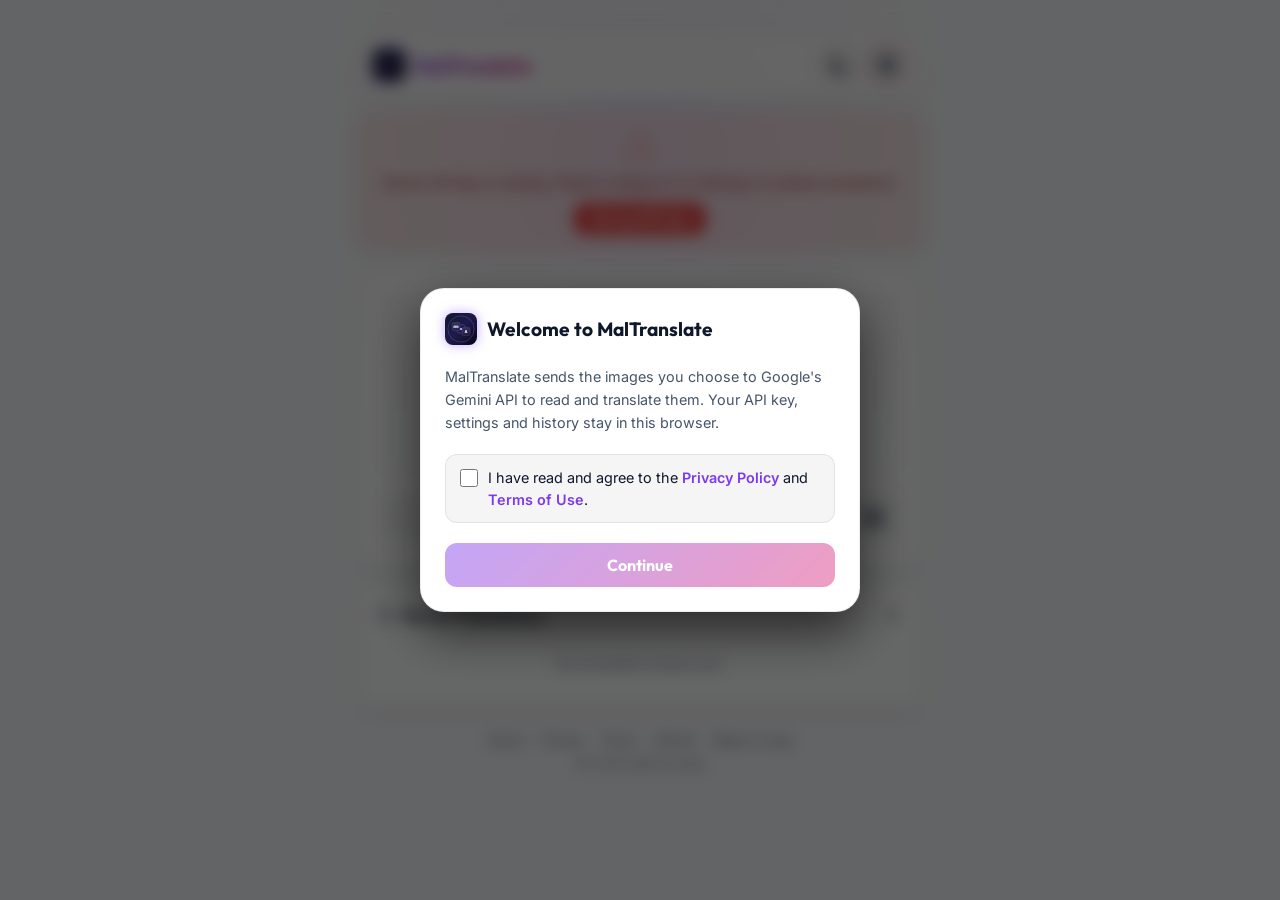
==== index.html @ 3b4454dc "Ask for Privacy Policy and Terms acceptance on first visit - Blocking dialog with an "I agree" check" ====
<!DOCTYPE html>
<html lang="en">
<head>
  <meta charset="UTF-8">
  <meta name="viewport" content="width=device-width, initial-scale=1.0, maximum-scale=1.0, user-scalable=no">
  <title>Malayalam OCR & English Translator</title>
  
  <!-- SEO Meta Tags -->
  <meta name="description" content="A premium mobile-optimized Progressive Web App that performs instant Malayalam OCR and translates it to English using Gemini AI.">
  <meta name="theme-color" content="#7c3aed">
  <link rel="manifest" href="manifest.json">
  <link rel="icon" type="image/svg+xml" href="icon.svg">
  <link rel="apple-touch-icon" href="icon.svg">
  
  <!-- CSS Stylesheet -->
  <link rel="stylesheet" href="style.css">
  <link rel="stylesheet" href="pages.css">
</head>
<body>

  <!-- Ambient background glow elements -->
  <div class="ambient-glow-1"></div>

  <div class="app-container">
    
    <!-- Header -->
    <header>
      <div class="logo-group">
        <img class="logo-icon" src="icon.svg" alt="App Logo">
        <h1>MalTranslate</h1>
      </div>
      <div class="header-actions">
        <button class="icon-btn" id="themeToggleBtn" aria-label="Toggle Theme" title="Toggle Light/Dark Mode">
          <svg xmlns="http://www.w3.org/2000/svg" fill="none" viewBox="0 0 24 24" stroke="currentColor" width="22" height="22">
            <path stroke-linecap="round" stroke-linejoin="round" stroke-width="2" d="M20.354 15.354A9 9 0 018.646 3.646 9.003 9.003 0 0012 21a9.003 9.003 0 008.354-5.646z" />
          </svg>
        </button>
        <button class="icon-btn" id="settingsBtn" aria-label="Settings" title="Open Settings">
          <svg xmlns="http://www.w3.org/2000/svg" fill="none" viewBox="0 0 24 24" stroke="currentColor" width="22" height="22">
            <path stroke-linecap="round" stroke-linejoin="round" stroke-width="2" d="M10.325 4.317c.426-1.756 2.924-1.756 3.35 0a1.724 1.724 0 002.573 1.066c1.543-.94 3.31.826 2.37 2.37a1.724 1.724 0 001.065 2.572c1.756.426 1.756 2.924 0 3.35a1.724 1.724 0 00-1.066 2.573c.94 1.543-.826 3.31-2.37 2.37a1.724 1.724 0 00-2.572 1.065c-.426 1.756-2.924 1.756-3.35 0a1.724 1.724 0 00-2.573-1.066c-1.543.94-3.31-.826-2.37-2.37a1.724 1.724 0 00-1.065-2.572c-1.756-.426-1.756-2.924 0-3.35a1.724 1.724 0 001.066-2.573c-.94-1.543.826-3.31 2.37-2.37.996.608 2.296.07 2.572-1.065z" />
            <path stroke-linecap="round" stroke-linejoin="round" stroke-width="2" d="M15 12a3 3 0 11-6 0 3 3 0 016 0z" />
          </svg>
        </button>
      </div>
    </header>

    <!-- API Warning Banner -->
    <div class="api-warning-banner" id="apiKeyBanner" style="display: none;">
      <svg xmlns="http://www.w3.org/2000/svg" fill="none" viewBox="0 0 24 24" stroke="#fca5a5" width="32" height="32">
        <path stroke-linecap="round" stroke-linejoin="round" stroke-width="2" d="M12 9v2m0 4h.01m-6.938 4h13.856c1.54 0 2.502-1.667 1.732-3L13.732 4c-.77-1.333-2.694-1.333-3.464 0L3.34 16c-.77 1.333.192 3 1.732 3z" />
      </svg>
      <p>Gemini API Key is missing. Please configure it in Settings to enable translations.</p>
      <button class="btn-warning" id="setupApiKeyBtn">Set up API Key</button>
    </div>

    <!-- Main Workspace Card (Upload / Capture) -->
    <main class="upload-card">
      
      <!-- Drag & Drop Zone -->
      <div class="dropzone" id="dropzone">
        <svg xmlns="http://www.w3.org/2000/svg" fill="none" viewBox="0 0 24 24" stroke="currentColor">
          <path stroke-linecap="round" stroke-linejoin="round" stroke-width="2" d="M4 16l4.586-4.586a2 2 0 012.828 0L16 16m-2-2l1.586-1.586a2 2 0 012.828 0L20 14m-6-6h.01M6 20h12a2 2 0 002-2V6a2 2 0 00-2-2H6a2 2 0 00-2 2v12a2 2 0 002 2z" />
        </svg>
        <span>Upload or Drag Image here</span>
        <span class="dropzone-subtext">Supports PNG, JPG, JPEG</span>
        <input type="file" id="fileInput" class="hidden-input" accept="image/*">
      </div>

      <!-- Image Preview -->
      <div class="preview-container" id="previewContainer">
        <img class="preview-img" id="previewImg" src="" alt="Selected Preview">
        <button class="clear-preview-btn" id="clearPreviewBtn" aria-label="Clear Image" title="Remove Image">&times;</button>
      </div>

      <!-- Actions Grid -->
      <div class="control-actions">
        <button class="btn-translate" id="translateBtn" disabled>
          <div class="spinner" id="translateSpinner"></div>
          <span id="translateBtnText">Extract & Translate</span>
        </button>
        <button class="btn-camera" id="cameraBtn" aria-label="Open Camera" title="Capture from Camera">
          <svg xmlns="http://www.w3.org/2000/svg" fill="none" viewBox="0 0 24 24" stroke="currentColor">
            <path stroke-linecap="round" stroke-linejoin="round" stroke-width="2" d="M3 9a2 2 0 012-2h.93a2 2 0 001.664-.89l.812-1.22A2 2 0 0110.07 4h3.86a2 2 0 011.664.89l.812 1.22A2 2 0 0018.07 7H19a2 2 0 012 2v9a2 2 0 01-2 2H5a2 2 0 01-2-2V9z" />
            <circle cx="12" cy="13" r="4" stroke-linecap="round" stroke-linejoin="round" stroke-width="2" />
          </svg>
        </button>
      </div>
    </main>

    <!-- Results Section -->
    <section class="results-section" id="resultsSection">
      <!-- Malayalam Result Card -->
      <div class="result-card">
        <div class="result-header">
          <h2 class="result-title">Malayalam OCR</h2>
          <div class="card-actions">
            <button class="btn-small" id="copyMalBtn">
              <svg xmlns="http://www.w3.org/2000/svg" fill="none" viewBox="0 0 24 24" stroke="currentColor">
                <path stroke-linecap="round" stroke-linejoin="round" stroke-width="2" d="M8 5H6a2 2 0 00-2 2v12a2 2 0 002 2h10a2 2 0 002-2v-1M8 5a2 2 0 002 2h2a2 2 0 002-2M8 5a2 2 0 012-2h2a2 2 0 012 2m0 0h2a2 2 0 012 2v3m2 4H10m0 0l3-3m-3 3l3 3" />
              </svg>
              Copy
            </button>
          </div>
        </div>
        <textarea class="text-box malayalam" id="malTextarea" placeholder="Extracted Malayalam text will appear here..."></textarea>
      </div>

      <!-- English Translation Card -->
      <div class="result-card english">
        <div class="result-header">
          <h2 class="result-title">English Translation</h2>
          <div class="card-actions">

            <button class="btn-small" id="copyEngBtn">
              <svg xmlns="http://www.w3.org/2000/svg" fill="none" viewBox="0 0 24 24" stroke="currentColor">
                <path stroke-linecap="round" stroke-linejoin="round" stroke-width="2" d="M8 5H6a2 2 0 00-2 2v12a2 2 0 002 2h10a2 2 0 002-2v-1M8 5a2 2 0 002 2h2a2 2 0 002-2M8 5a2 2 0 012-2h2a2 2 0 012 2m0 0h2a2 2 0 012 2v3m2 4H10m0 0l3-3m-3 3l3 3" />
              </svg>
              Copy
            </button>
          </div>
        </div>
        <textarea class="text-box" id="engTextarea" placeholder="English translation will appear here..."></textarea>
      </div>
    </section>

    <!-- History Panel -->
    <section class="history-section">
      <div class="history-header" id="historyHeader">
        <h2 class="history-title">
          <svg xmlns="http://www.w3.org/2000/svg" fill="none" viewBox="0 0 24 24" stroke="currentColor">
            <path stroke-linecap="round" stroke-linejoin="round" stroke-width="2" d="M12 8v4l3 3m6-3a9 9 0 11-18 0 9 9 0 0118 0z" />
          </svg>
          Recent Translations
        </h2>
        <svg id="historyChevron" xmlns="http://www.w3.org/2000/svg" fill="none" viewBox="0 0 24 24" stroke="currentColor" width="20" height="20" style="transition: var(--transition-smooth);">
          <path stroke-linecap="round" stroke-linejoin="round" stroke-width="2" d="M19 9l-7 7-7-7" />
        </svg>
      </div>
      <div class="history-list" id="historyList">
        <!-- Rendered dynamically -->
      </div>
    </section>

    <!-- Footer -->
    <footer class="site-footer">
      <a href="about.html">About</a>
      <a href="privacy.html">Privacy</a>
      <a href="terms.html">Terms</a>
      <a href="https://github.com/laffyxy/MAL" target="_blank" rel="noopener">GitHub</a>
      <a href="https://github.com/laffyxy/MAL/issues" target="_blank" rel="noopener">Report a bug</a>
      <span class="footer-copy">&copy; 2026 MalTranslate</span>
    </footer>

  </div>

  <!-- Camera Interface Overlay -->
  <div class="camera-overlay" id="cameraOverlay">
    <button class="close-camera-btn" id="closeCameraBtn" aria-label="Close Camera">&times;</button>
    <video class="camera-preview" id="cameraVideo" autoplay playsinline></video>
    <div class="camera-controls">
      <button class="shutter-btn" id="shutterBtn" aria-label="Take Photo"></button>
    </div>
  </div>

  <!-- Settings Modal Dialog -->
  <div class="modal-overlay" id="settingsModal">
    <div class="modal-content">
      <div class="modal-header">
        <h2 class="modal-title">Settings</h2>
        <button class="icon-btn" id="closeModalBtn" aria-label="Close Settings" style="width: 32px; height: 32px; font-size: 1.25rem;">&times;</button>
      </div>

      <div class="form-group">
        <label class="form-label" for="apiKeyInput">Gemini API Key</label>
        <div class="api-key-container">
          <input type="password" class="input-text" id="apiKeyInput" placeholder="Enter AI Studio API Key">
          <button class="toggle-pwd-btn" id="toggleApiKey" aria-label="Toggle password visibility">
            <svg xmlns="http://www.w3.org/2000/svg" fill="none" viewBox="0 0 24 24" stroke="currentColor">
              <path stroke-linecap="round" stroke-linejoin="round" stroke-width="2" d="M15 12a3 3 0 11-6 0 3 3 0 016 0z" />
              <path stroke-linecap="round" stroke-linejoin="round" stroke-width="2" d="M2.458 12C3.732 7.943 7.523 5 12 5c4.478 0 8.268 2.943 9.542 7-1.274 4.057-5.064 7-9.542 7-4.477 0-8.268-2.943-9.542-7z" />
            </svg>
          </button>
        </div>
        <span class="form-help">Don't have a key? Get one for free at <a href="https://aistudio.google.com/" target="_blank" rel="noopener">Google AI Studio</a>.</span>
      </div>

      <div class="form-group">
        <label class="form-label" for="modelSelect">Gemini Model</label>
        <select class="select-model" id="modelSelect">
          <option value="gemini-3.5-flash">Gemini 3.5 Flash (Fast, Recommended)</option>
          <option value="gemini-3.5-pro">Gemini 3.5 Pro (Premium Reasoning)</option>
          <option value="gemini-3.1-pro">Gemini 3.1 Pro (High Quality)</option>
          <option value="gemini-3.1-flash-lite">Gemini 3.1 Flash-Lite (Lightweight)</option>
        </select>
        <span class="form-help">"Flash" models are faster and highly accurate for text extraction and translation.</span>
      </div>

      <button class="btn-primary" id="saveSettingsBtn">Save Configuration</button>
    </div>
  </div>

  <!-- First-visit Consent Dialog -->
  <div class="modal-overlay consent-overlay" id="consentModal" role="dialog" aria-modal="true" aria-labelledby="consentTitle">
    <div class="modal-content">
      <div class="consent-heading">
        <img class="logo-icon" src="icon.svg" alt="">
        <h2 class="modal-title" id="consentTitle">Welcome to MalTranslate</h2>
      </div>
      <p class="consent-text">MalTranslate sends the images you choose to Google's Gemini API to read and translate them. Your API key, settings and history stay in this browser.</p>
      <label class="consent-check" for="consentCheckbox">
        <input type="checkbox" id="consentCheckbox">
        <span>I have read and agree to the <a href="privacy.html">Privacy Policy</a> and <a href="terms.html">Terms of Use</a>.</span>
      </label>
      <button class="btn-primary" id="consentAcceptBtn" disabled>Continue</button>
    </div>
  </div>

  <!-- Toast Notification Popup -->
  <div class="toast" id="toast">
    <svg xmlns="http://www.w3.org/2000/svg" fill="none" viewBox="0 0 24 24" stroke="var(--accent-secondary)" width="18" height="18">
      <path stroke-linecap="round" stroke-linejoin="round" stroke-width="2" d="M9 12l2 2 4-4m6 2a9 9 0 11-18 0 9 9 0 0118 0z" />
    </svg>
    <span id="toastText">Success</span>
  </div>

  <!-- JS Logic -->
  <script src="app.js"></script>
</body>
</html>
---- style.css ----
@import url('https://fonts.googleapis.com/css2?family=Inter:wght@300;400;500;600;700&family=Outfit:wght@400;500;600;700;800&family=Noto+Sans+Malayalam:wght@400;600;700&display=swap');

:root {
  --bg-primary: #f8fafc;
  --bg-secondary: #ffffff;
  --bg-card: rgba(255, 255, 255, 0.7);
  --bg-modal: rgba(255, 255, 255, 0.95);
  
  --accent-primary: #7c3aed; /* Violet 600 */
  --accent-secondary: #db2777; /* Pink 600 */
  --accent-blue: #2563eb; /* Blue 600 */
  --gradient-main: linear-gradient(135deg, #7c3aed 0%, #db2777 100%);
  --gradient-glow: linear-gradient(135deg, rgba(124, 58, 237, 0.15) 0%, rgba(219, 39, 119, 0.15) 100%);
  
  --text-primary: #0f172a;
  --text-secondary: #475569;
  --text-muted: #64748b;
  
  --border-color: rgba(15, 23, 42, 0.08);
  --border-hover: rgba(15, 23, 42, 0.18);
  --border-focus: #7c3aed;
  
  --shadow-lg: 0 10px 25px -5px rgba(15, 23, 42, 0.05), 0 8px 10px -6px rgba(15, 23, 42, 0.05);
  --glass-blur: blur(16px);
  --transition-smooth: all 0.3s cubic-bezier(0.4, 0, 0.2, 1);
  --transition-bounce: all 0.4s cubic-bezier(0.175, 0.885, 0.32, 1.275);

  /* Component specific variables */
  --bg-icon-btn: rgba(15, 23, 42, 0.04);
  --bg-icon-btn-hover: rgba(15, 23, 42, 0.08);
  --bg-dropzone: rgba(15, 23, 42, 0.01);
  --bg-text-box: rgba(15, 23, 42, 0.03);
  --border-text-box: rgba(15, 23, 42, 0.05);
  --bg-history-item: rgba(15, 23, 42, 0.02);
  --bg-history-item-hover: rgba(15, 23, 42, 0.05);
  --bg-toast: rgba(255, 255, 255, 0.95);
  --text-toast: #0f172a;
  --bg-input: rgba(15, 23, 42, 0.04);
  --ambient-glow: radial-gradient(circle, rgba(124, 58, 237, 0.08) 0%, rgba(219, 39, 119, 0.03) 50%, rgba(255, 255, 255, 0) 100%);
  --scrollbar-thumb: rgba(15, 23, 42, 0.1);
  --text-warning: #991b1b;
  --border-warning: rgba(239, 68, 68, 0.2);
}

body.dark-mode {
  --bg-primary: #07080d;
  --bg-secondary: #0f111a;
  --bg-card: rgba(255, 255, 255, 0.03);
  --bg-modal: rgba(15, 17, 26, 0.95);
  
  --accent-primary: #8b5cf6; /* Violet */
  --accent-secondary: #d946ef; /* Magenta */
  --accent-blue: #3b82f6; /* Blue */
  --gradient-main: linear-gradient(135deg, #8b5cf6 0%, #d946ef 100%);
  --gradient-glow: linear-gradient(135deg, rgba(139, 92, 246, 0.3) 0%, rgba(217, 70, 239, 0.3) 100%);
  
  --text-primary: #f8fafc;
  --text-secondary: #94a3b8;
  --text-muted: #64748b;
  
  --border-color: rgba(255, 255, 255, 0.08);
  --border-hover: rgba(255, 255, 255, 0.2);
  --border-focus: #8b5cf6;
  
  --shadow-lg: 0 10px 25px -5px rgba(0, 0, 0, 0.5), 0 8px 10px -6px rgba(0, 0, 0, 0.5);

  /* Component specific variables for Dark Mode */
  --bg-icon-btn: rgba(255, 255, 255, 0.04);
  --bg-icon-btn-hover: rgba(255, 255, 255, 0.1);
  --bg-dropzone: rgba(255, 255, 255, 0.01);
  --bg-text-box: rgba(0, 0, 0, 0.2);
  --border-text-box: rgba(255, 255, 255, 0.03);
  --bg-history-item: rgba(255, 255, 255, 0.02);
  --bg-history-item-hover: rgba(255, 255, 255, 0.05);
  --bg-toast: rgba(15, 17, 26, 0.9);
  --text-toast: #f8fafc;
  --bg-input: rgba(0, 0, 0, 0.3);
  --ambient-glow: radial-gradient(circle, rgba(139, 92, 246, 0.15) 0%, rgba(217, 70, 239, 0.05) 50%, rgba(0, 0, 0, 0) 100%);
  --scrollbar-thumb: rgba(255, 255, 255, 0.1);
  --text-warning: #fca5a5;
  --border-warning: rgba(239, 68, 68, 0.3);
}

* {
  box-sizing: border-box;
  margin: 0;
  padding: 0;
}

body {
  font-family: 'Inter', system-ui, -apple-system, sans-serif;
  background-color: var(--bg-primary);
  color: var(--text-primary);
  min-height: 100vh;
  display: flex;
  flex-direction: column;
  align-items: center;
  overflow-x: hidden;
  -webkit-font-smoothing: antialiased;
  transition: background-color 0.3s ease, color 0.3s ease;
}

/* Custom Scrollbar */
::-webkit-scrollbar {
  width: 6px;
  height: 6px;
}
::-webkit-scrollbar-track {
  background: var(--bg-primary);
}
::-webkit-scrollbar-thumb {
  background: var(--scrollbar-thumb);
  border-radius: 999px;
  transition: background-color 0.3s ease;
}
::-webkit-scrollbar-thumb:hover {
  background: var(--accent-primary);
}

/* Background Ambient Glows */
.ambient-glow-1 {
  position: absolute;
  top: -100px;
  left: 50%;
  transform: translateX(-50%);
  width: 500px;
  height: 500px;
  background: var(--ambient-glow);
  z-index: -1;
  pointer-events: none;
  filter: blur(40px);
  transition: background 0.3s ease;
}

.app-container {
  width: 100%;
  max-width: 600px;
  padding: 16px;
  display: flex;
  flex-direction: column;
  gap: 16px;
  z-index: 1;
}

/* Header */
header {
  display: flex;
  justify-content: space-between;
  align-items: center;
  padding: 12px 16px;
  background: var(--bg-card);
  backdrop-filter: var(--glass-blur);
  border: 1px solid var(--border-color);
  border-radius: 20px;
  box-shadow: var(--shadow-lg);
  transition: background-color 0.3s ease, border-color 0.3s ease, box-shadow 0.3s ease;
}

.header-actions {
  display: flex;
  gap: 8px;
  align-items: center;
}

.logo-group {
  display: flex;
  align-items: center;
  gap: 10px;
}

.logo-icon {
  width: 32px;
  height: 32px;
  filter: drop-shadow(0 0 6px rgba(139, 92, 246, 0.5));
}

h1 {
  font-family: 'Outfit', sans-serif;
  font-size: 1.25rem;
  font-weight: 700;
  background: var(--gradient-main);
  -webkit-background-clip: text;
  -webkit-text-fill-color: transparent;
  letter-spacing: -0.02em;
}

.icon-btn {
  background: var(--bg-icon-btn);
  border: 1px solid var(--border-color);
  border-radius: 12px;
  color: var(--text-primary);
  width: 40px;
  height: 40px;
  display: flex;
  align-items: center;
  justify-content: center;
  cursor: pointer;
  transition: var(--transition-bounce);
}

.icon-btn:hover {
  background: var(--bg-icon-btn-hover);
  border-color: var(--border-hover);
  transform: scale(1.05);
}

.icon-btn:active {
  transform: scale(0.95);
}

/* API Banner (If API key is missing) */
.api-warning-banner {
  background: rgba(239, 68, 68, 0.1);
  border: 1px solid var(--border-warning);
  border-radius: 16px;
  padding: 16px;
  display: flex;
  flex-direction: column;
  gap: 10px;
  align-items: center;
  text-align: center;
  animation: fadeIn 0.3s ease-out;
  transition: background-color 0.3s ease, border-color 0.3s ease;
}

.api-warning-banner p {
  font-size: 0.875rem;
  color: var(--text-warning);
  line-height: 1.4;
}

.btn-warning {
  background: #ef4444;
  color: white;
  border: none;
  padding: 8px 16px;
  border-radius: 10px;
  font-weight: 600;
  font-size: 0.875rem;
  cursor: pointer;
  transition: var(--transition-smooth);
}

.btn-warning:hover {
  background: #dc2626;
  box-shadow: 0 0 12px rgba(239, 68, 68, 0.4);
}

/* Upload / Camera Card */
.upload-card {
  background: var(--bg-card);
  backdrop-filter: var(--glass-blur);
  border: 1px solid var(--border-color);
  border-radius: 24px;
  padding: 24px;
  display: flex;
  flex-direction: column;
  gap: 20px;
  box-shadow: var(--shadow-lg);
  position: relative;
  overflow: hidden;
  transition: background-color 0.3s ease, border-color 0.3s ease, box-shadow 0.3s ease;
}

.dropzone {
  border: 2px dashed var(--border-color);
  border-radius: 18px;
  padding: 32px 16px;
  display: flex;
  flex-direction: column;
  align-items: center;
  justify-content: center;
  gap: 12px;
  cursor: pointer;
  transition: var(--transition-smooth);
  background: var(--bg-dropzone);
  text-align: center;
}

.dropzone:hover, .dropzone.dragover {
  border-color: var(--accent-primary);
  background: rgba(139, 92, 246, 0.03);
}

.dropzone svg {
  width: 48px;
  height: 48px;
  color: var(--text-secondary);
  transition: var(--transition-bounce);
}

.dropzone:hover svg {
  color: var(--accent-primary);
  transform: translateY(-4px);
}

.dropzone span {
  font-size: 0.95rem;
  font-weight: 500;
  color: var(--text-secondary);
}

.dropzone-subtext {
  font-size: 0.75rem;
  color: var(--text-muted);
}

.hidden-input {
  display: none;
}

/* Image Preview Container */
.preview-container {
  display: none;
  position: relative;
  width: 100%;
  max-height: 300px;
  border-radius: 16px;
  overflow: hidden;
  border: 1px solid var(--border-color);
}

.preview-img {
  width: 100%;
  height: 100%;
  max-height: 300px;
  object-fit: contain;
  background: #000;
}

.clear-preview-btn {
  position: absolute;
  top: 12px;
  right: 12px;
  background: rgba(0, 0, 0, 0.6);
  backdrop-filter: blur(4px);
  border: 1px solid rgba(255, 255, 255, 0.1);
  border-radius: 50%;
  width: 36px;
  height: 36px;
  display: flex;
  align-items: center;
  justify-content: center;
  color: white;
  cursor: pointer;
  transition: var(--transition-smooth);
}

.clear-preview-btn:hover {
  background: rgba(239, 68, 68, 0.8);
  transform: scale(1.1);
}

/* Primary Translation Control */
.control-actions {
  display: grid;
  grid-template-columns: 1fr auto;
  gap: 12px;
  align-items: center;
}

.btn-translate {
  background: var(--gradient-main);
  border: none;
  border-radius: 16px;
  color: white;
  font-family: 'Outfit', sans-serif;
  font-weight: 700;
  font-size: 1.05rem;
  padding: 14px 24px;
  cursor: pointer;
  transition: var(--transition-bounce);
  box-shadow: 0 4px 15px rgba(139, 92, 246, 0.3);
  display: flex;
  align-items: center;
  justify-content: center;
  gap: 10px;
  position: relative;
  overflow: hidden;
}

.btn-translate:hover:not(:disabled) {
  transform: translateY(-2px);
  box-shadow: 0 6px 20px rgba(139, 92, 246, 0.4);
}

.btn-translate:active:not(:disabled) {
  transform: translateY(1px);
}

.btn-translate:disabled {
  opacity: 0.6;
  cursor: not-allowed;
  background: var(--border-color);
  box-shadow: none;
}

.btn-translate::before {
  content: '';
  position: absolute;
  top: 0;
  left: -100%;
  width: 100%;
  height: 100%;
  background: linear-gradient(90deg, transparent, rgba(255, 255, 255, 0.2), transparent);
  transition: 0.5s;
}

.btn-translate:hover::before {
  left: 100%;
}

.btn-camera {
  background: var(--bg-icon-btn);
  border: 1px solid var(--border-color);
  border-radius: 16px;
  color: var(--text-primary);
  width: 52px;
  height: 52px;
  display: flex;
  align-items: center;
  justify-content: center;
  cursor: pointer;
  transition: var(--transition-bounce);
}

.btn-camera:hover {
  background: var(--bg-icon-btn-hover);
  border-color: var(--border-hover);
  transform: scale(1.05);
}

.btn-camera svg {
  width: 24px;
  height: 24px;
}

/* Spinner */
.spinner {
  width: 20px;
  height: 20px;
  border: 2px solid rgba(255, 255, 255, 0.3);
  border-top-color: white;
  border-radius: 50%;
  animation: spin 0.8s linear infinite;
  display: none;
}

/* Camera Overlay */
.camera-overlay {
  display: none;
  position: fixed;
  top: 0;
  left: 0;
  width: 100vw;
  height: 100vh;
  background: black;
  z-index: 1000;
  flex-direction: column;
  justify-content: space-between;
  align-items: center;
  padding: 24px;
}

.camera-preview {
  width: 100%;
  height: calc(100% - 150px);
  object-fit: cover;
  border-radius: 20px;
  background: #111;
}

.camera-controls {
  width: 100%;
  display: flex;
  justify-content: space-around;
  align-items: center;
  padding-bottom: 20px;
}

.shutter-btn {
  width: 72px;
  height: 72px;
  border-radius: 50%;
  background: white;
  border: 6px solid #333;
  cursor: pointer;
  box-shadow: 0 0 15px rgba(255,255,255,0.4);
  transition: var(--transition-bounce);
}

.shutter-btn:active {
  transform: scale(0.9);
  background: #ddd;
}

.close-camera-btn {
  background: rgba(255, 255, 255, 0.15);
  border: none;
  border-radius: 50%;
  width: 48px;
  height: 48px;
  display: flex;
  align-items: center;
  justify-content: center;
  color: white;
  cursor: pointer;
  font-size: 1.5rem;
}

/* Results section */
.results-section {
  display: none;
  flex-direction: column;
  gap: 16px;
  animation: slideUp 0.4s cubic-bezier(0.16, 1, 0.3, 1);
}

.result-card {
  background: var(--bg-card);
  backdrop-filter: var(--glass-blur);
  border: 1px solid var(--border-color);
  border-radius: 20px;
  padding: 20px;
  box-shadow: var(--shadow-lg);
  display: flex;
  flex-direction: column;
  gap: 12px;
  transition: background-color 0.3s ease, border-color 0.3s ease, box-shadow 0.3s ease;
}

.result-header {
  display: flex;
  justify-content: space-between;
  align-items: center;
}

.result-title {
  font-family: 'Outfit', sans-serif;
  font-size: 0.9rem;
  text-transform: uppercase;
  letter-spacing: 0.05em;
  color: var(--text-secondary);
  font-weight: 700;
  display: flex;
  align-items: center;
  gap: 6px;
}

.result-title::before {
  content: '';
  display: inline-block;
  width: 8px;
  height: 8px;
  border-radius: 50%;
  background: var(--accent-primary);
}

.result-card.english .result-title::before {
  background: var(--accent-secondary);
}

.card-actions {
  display: flex;
  gap: 8px;
}

.btn-small {
  background: var(--bg-icon-btn);
  border: 1px solid var(--border-color);
  border-radius: 8px;
  color: var(--text-secondary);
  padding: 6px 10px;
  font-size: 0.75rem;
  font-weight: 500;
  display: flex;
  align-items: center;
  gap: 4px;
  cursor: pointer;
  transition: var(--transition-smooth);
}

.btn-small:hover {
  background: var(--bg-icon-btn-hover);
  color: var(--text-primary);
  border-color: var(--border-hover);
}

.btn-small svg {
  width: 14px;
  height: 14px;
}

.text-box {
  width: 100%;
  min-height: 100px;
  background: var(--bg-text-box);
  border: 1px solid var(--border-text-box);
  border-radius: 12px;
  padding: 12px;
  font-size: 1rem;
  line-height: 1.5;
  color: var(--text-primary);
  resize: none;
  overflow-y: hidden;
  outline: none;
  transition: background-color 0.3s ease, border-color 0.3s ease, color 0.3s ease;
}

.text-box.malayalam {
  font-family: 'Noto Sans Malayalam', sans-serif;
}

/* History Section */
.history-section {
  background: var(--bg-card);
  backdrop-filter: var(--glass-blur);
  border: 1px solid var(--border-color);
  border-radius: 20px;
  padding: 20px;
  box-shadow: var(--shadow-lg);
  display: flex;
  flex-direction: column;
  gap: 14px;
  transition: background-color 0.3s ease, border-color 0.3s ease, box-shadow 0.3s ease;
}

.history-header {
  display: flex;
  justify-content: space-between;
  align-items: center;
  cursor: pointer;
}

.history-title {
  font-family: 'Outfit', sans-serif;
  font-size: 1rem;
  font-weight: 600;
  display: flex;
  align-items: center;
  gap: 8px;
}

.history-title svg {
  width: 18px;
  height: 18px;
  color: var(--text-secondary);
}

.history-list {
  display: flex;
  flex-direction: column;
  gap: 10px;
  max-height: 250px;
  overflow-y: auto;
  transition: var(--transition-smooth);
}

.history-item {
  background: var(--bg-history-item);
  border: 1px solid var(--border-color);
  border-radius: 12px;
  padding: 12px;
  display: flex;
  justify-content: space-between;
  align-items: center;
  gap: 12px;
  cursor: pointer;
  transition: var(--transition-smooth);
}

.history-item:hover {
  background: var(--bg-history-item-hover);
  border-color: var(--border-hover);
}

.history-text-wrapper {
  display: flex;
  flex-direction: column;
  gap: 4px;
  flex-grow: 1;
  overflow: hidden;
}

.history-item-mal {
  font-family: 'Noto Sans Malayalam', sans-serif;
  font-size: 0.85rem;
  color: var(--text-secondary);
  white-space: nowrap;
  overflow: hidden;
  text-overflow: ellipsis;
}

.history-item-eng {
  font-size: 0.9rem;
  color: var(--text-primary);
  font-weight: 500;
  white-space: nowrap;
  overflow: hidden;
  text-overflow: ellipsis;
}

.history-item-date {
  font-size: 0.7rem;
  color: var(--text-muted);
}

.history-actions {
  display: flex;
  gap: 6px;
}

.btn-delete-history {
  background: transparent;
  border: none;
  color: var(--text-muted);
  cursor: pointer;
  padding: 4px;
  border-radius: 6px;
  display: flex;
  align-items: center;
  justify-content: center;
  transition: var(--transition-smooth);
}

.btn-delete-history:hover {
  color: #ef4444;
  background: rgba(239, 68, 68, 0.1);
}

.btn-delete-history svg {
  width: 16px;
  height: 16px;
}

.empty-history {
  text-align: center;
  color: var(--text-muted);
  font-size: 0.875rem;
  padding: 16px 0;
}

/* Settings Modal */
.modal-overlay {
  display: none;
  position: fixed;
  top: 0;
  left: 0;
  width: 100vw;
  height: 100vh;
  background: rgba(0, 0, 0, 0.6);
  backdrop-filter: blur(8px);
  z-index: 100;
  justify-content: center;
  align-items: center;
  padding: 16px;
}

.modal-content {
  background: var(--bg-secondary);
  border: 1px solid var(--border-color);
  border-radius: 24px;
  width: 100%;
  max-width: 440px;
  padding: 24px;
  box-shadow: 0 20px 50px rgba(0,0,0,0.6);
  display: flex;
  flex-direction: column;
  gap: 20px;
  animation: scaleIn 0.3s cubic-bezier(0.34, 1.56, 0.64, 1);
  transition: background-color 0.3s ease, border-color 0.3s ease, box-shadow 0.3s ease;
}

.modal-header {
  display: flex;
  justify-content: space-between;
  align-items: center;
}

.modal-title {
  font-family: 'Outfit', sans-serif;
  font-size: 1.2rem;
  font-weight: 700;
}

.form-group {
  display: flex;
  flex-direction: column;
  gap: 8px;
}

.form-label {
  font-size: 0.8rem;
  font-weight: 600;
  text-transform: uppercase;
  letter-spacing: 0.05em;
  color: var(--text-secondary);
}

.api-key-container {
  display: flex;
  position: relative;
  align-items: center;
}

.input-text {
  width: 100%;
  background: var(--bg-input);
  border: 1px solid var(--border-color);
  border-radius: 12px;
  color: var(--text-primary);
  padding: 12px 40px 12px 14px;
  font-size: 0.95rem;
  outline: none;
  transition: var(--transition-smooth);
}

.input-text:focus {
  border-color: var(--accent-primary);
  box-shadow: 0 0 0 3px rgba(139, 92, 246, 0.15);
}

.toggle-pwd-btn {
  position: absolute;
  right: 12px;
  background: transparent;
  border: none;
  color: var(--text-secondary);
  cursor: pointer;
  display: flex;
  align-items: center;
}

.toggle-pwd-btn svg {
  width: 20px;
  height: 20px;
}

.select-model {
  width: 100%;
  background: var(--bg-input);
  border: 1px solid var(--border-color);
  border-radius: 12px;
  color: var(--text-primary);
  padding: 12px 14px;
  font-size: 0.95rem;
  outline: none;
  cursor: pointer;
  appearance: none;
  background-image: url("data:image/svg+xml,%3Csvg xmlns='http://www.w3.org/2000/svg' fill='none' viewBox='0 0 24 24' stroke='%2394a3b8'%3E%3Cpath stroke-linecap='round' stroke-linejoin='round' stroke-width='2' d='M19 9l-7 7-7-7'/%3E%3C/svg%3E");
  background-repeat: no-repeat;
  background-position: right 14px center;
  background-size: 16px;
  transition: var(--transition-smooth);
}

.select-model:focus {
  border-color: var(--accent-primary);
}

.form-help {
  font-size: 0.75rem;
  color: var(--text-muted);
  line-height: 1.4;
}

.form-help a {
  color: var(--accent-primary);
  text-decoration: none;
}

.form-help a:hover {
  text-decoration: underline;
}

.btn-primary {
  background: var(--gradient-main);
  color: white;
  border: none;
  border-radius: 12px;
  padding: 12px 20px;
  font-family: 'Outfit', sans-serif;
  font-weight: 700;
  font-size: 1rem;
  cursor: pointer;
  transition: var(--transition-smooth);
}

.btn-primary:hover {
  box-shadow: 0 4px 15px rgba(139, 92, 246, 0.3);
  transform: translateY(-1px);
}

/* First-visit Consent Dialog */
.consent-overlay {
  z-index: 200;
}

.consent-heading {
  display: flex;
  align-items: center;
  gap: 10px;
}

.consent-text {
  font-size: 0.9rem;
  line-height: 1.6;
  color: var(--text-secondary);
}

.consent-check {
  display: flex;
  align-items: flex-start;
  gap: 10px;
  padding: 12px 14px;
  border-radius: 12px;
  background: var(--bg-input);
  border: 1px solid var(--border-color);
  font-size: 0.9rem;
  line-height: 1.5;
  color: var(--text-primary);
  cursor: pointer;
}

.consent-check input {
  flex-shrink: 0;
  width: 18px;
  height: 18px;
  margin-top: 2px;
  accent-color: var(--accent-primary);
  cursor: pointer;
}

.consent-check a {
  color: var(--accent-primary);
  font-weight: 600;
  text-decoration: none;
}

.consent-check a:hover {
  text-decoration: underline;
}

.btn-primary:disabled {
  opacity: 0.45;
  cursor: not-allowed;
  box-shadow: none;
  transform: none;
}

/* Toast Notification */
.toast {
  position: fixed;
  bottom: 24px;
  left: 50%;
  transform: translateX(-50%) translateY(100px);
  background: var(--bg-toast);
  backdrop-filter: blur(10px);
  border: 1px solid var(--accent-primary);
  border-radius: 12px;
  padding: 12px 24px;
  color: var(--text-toast);
  font-size: 0.875rem;
  font-weight: 500;
  box-shadow: 0 10px 25px rgba(0,0,0,0.5);
  transition: transform 0.3s cubic-bezier(0.175, 0.885, 0.32, 1.275), opacity 0.3s, background-color 0.3s ease, color 0.3s ease;
  opacity: 0;
  z-index: 2000;
  pointer-events: none;
  display: flex;
  align-items: center;
  gap: 8px;
}

.toast.show {
  transform: translateX(-50%) translateY(0);
  opacity: 1;
}

/* Animations */
@keyframes spin {
  from { transform: rotate(0deg); }
  to { transform: rotate(360deg); }
}

@keyframes fadeIn {
  from { opacity: 0; transform: translateY(10px); }
  to { opacity: 1; transform: translateY(0); }
}

@keyframes scaleIn {
  from { opacity: 0; transform: scale(0.9); }
  to { opacity: 1; transform: scale(1); }
}

@keyframes slideUp {
  from { opacity: 0; transform: translateY(20px); }
  to { opacity: 1; transform: translateY(0); }
}

/* Media Queries for Desktop Viewports */
@media (min-width: 640px) {
  .app-container {
    padding: 32px 16px;
  }
}
---- pages.css ----
/* Shared styles for the static info pages (About, Privacy, Terms).
   Builds on the design tokens defined in style.css. */

.page-header .back-link {
  display: inline-flex;
  align-items: center;
  gap: 6px;
  color: var(--text-secondary);
  text-decoration: none;
  font-size: 0.9rem;
  font-weight: 500;
  transition: var(--transition-smooth);
}

.page-header .back-link:hover {
  color: var(--accent-primary);
}

.page-header .back-link svg {
  width: 18px;
  height: 18px;
}

.page-card {
  background: var(--bg-card);
  backdrop-filter: var(--glass-blur);
  border: 1px solid var(--border-color);
  border-radius: 20px;
  box-shadow: var(--shadow-lg);
  padding: 24px 20px;
  line-height: 1.65;
  color: var(--text-secondary);
  font-size: 0.95rem;
}

.page-card h2 {
  font-family: 'Outfit', sans-serif;
  font-size: 1.6rem;
  font-weight: 700;
  color: var(--text-primary);
  letter-spacing: -0.02em;
  margin-bottom: 4px;
}

.page-card .updated {
  font-size: 0.8rem;
  color: var(--text-muted);
  margin-bottom: 20px;
}

.page-card h3 {
  font-family: 'Outfit', sans-serif;
  font-size: 1.1rem;
  font-weight: 600;
  color: var(--text-primary);
  margin: 24px 0 8px;
}

.page-card p + p {
  margin-top: 10px;
}

.page-card ul {
  margin: 8px 0 0 20px;
}

.page-card li + li {
  margin-top: 6px;
}

.page-card strong {
  color: var(--text-primary);
  font-weight: 600;
}

.page-card a {
  color: var(--accent-primary);
  text-decoration: none;
  font-weight: 500;
}

.page-card a:hover {
  text-decoration: underline;
}

.page-card code {
  font-size: 0.85em;
  background: var(--bg-text-box);
  border: 1px solid var(--border-text-box);
  border-radius: 6px;
  padding: 1px 6px;
}

.page-card .callout {
  margin-top: 16px;
  padding: 12px 14px;
  border-radius: 12px;
  background: var(--gradient-glow);
  border: 1px solid var(--border-color);
  color: var(--text-primary);
}

.btn-danger {
  margin-top: 12px;
  padding: 10px 16px;
  border-radius: 12px;
  border: 1px solid var(--border-warning);
  background: rgba(239, 68, 68, 0.08);
  color: var(--text-warning);
  font: inherit;
  font-weight: 600;
  cursor: pointer;
  transition: var(--transition-smooth);
}

.btn-danger:hover {
  background: rgba(239, 68, 68, 0.16);
}

/* Footer (used on the main app and info pages) */
.site-footer {
  display: flex;
  flex-wrap: wrap;
  justify-content: center;
  align-items: center;
  gap: 6px 16px;
  padding: 8px 16px 4px;
  font-size: 0.8rem;
  color: var(--text-muted);
}

.site-footer a {
  color: var(--text-secondary);
  text-decoration: none;
  transition: var(--transition-smooth);
}

.site-footer a:hover,
.site-footer a[aria-current="page"] {
  color: var(--accent-primary);
}

.site-footer .footer-copy {
  width: 100%;
  text-align: center;
  margin-top: 2px;
}
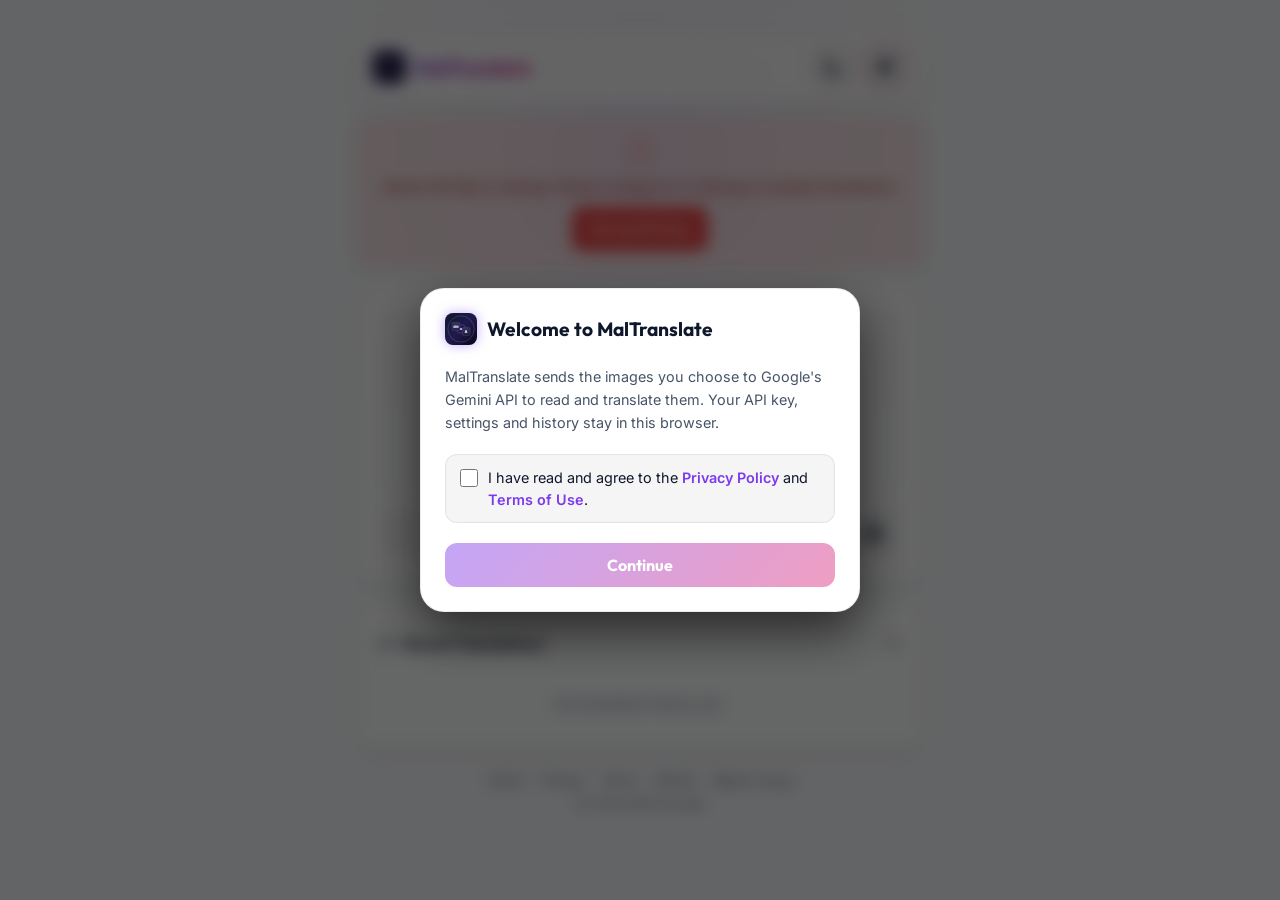
==== commit c3401202: "Mobile layout, accessibility and font loading fixes - Safe-area insets (viewport-fit=cover), 100dvh," ====
--- a/index.html
+++ b/index.html
@@ -2,7 +2,7 @@
 <html lang="en">
 <head>
   <meta charset="UTF-8">
-  <meta name="viewport" content="width=device-width, initial-scale=1.0, maximum-scale=1.0, user-scalable=no">
+  <meta name="viewport" content="width=device-width, initial-scale=1.0, viewport-fit=cover">
   <title>Malayalam OCR & English Translator</title>
   
   <!-- SEO Meta Tags -->
@@ -13,6 +13,10 @@
   <link rel="apple-touch-icon" href="icon.svg">
   
   <!-- CSS Stylesheet -->
+  <!-- Fonts: preconnect + non-@import link so they don't block on style.css (cached offline by the service worker) -->
+  <link rel="preconnect" href="https://fonts.googleapis.com">
+  <link rel="preconnect" href="https://fonts.gstatic.com" crossorigin>
+  <link rel="stylesheet" href="https://fonts.googleapis.com/css2?family=Inter:wght@300;400;500;600;700&family=Outfit:wght@400;500;600;700;800&family=Noto+Sans+Malayalam:wght@400;600;700&display=swap">
   <link rel="stylesheet" href="style.css">
   <link rel="stylesheet" href="pages.css">
 </head>
@@ -57,7 +61,7 @@
     <main class="upload-card">
       
       <!-- Drag & Drop Zone -->
-      <div class="dropzone" id="dropzone">
+      <div class="dropzone" id="dropzone" role="button" tabindex="0" aria-label="Upload or drag an image here">
         <svg xmlns="http://www.w3.org/2000/svg" fill="none" viewBox="0 0 24 24" stroke="currentColor">
           <path stroke-linecap="round" stroke-linejoin="round" stroke-width="2" d="M4 16l4.586-4.586a2 2 0 012.828 0L16 16m-2-2l1.586-1.586a2 2 0 012.828 0L20 14m-6-6h.01M6 20h12a2 2 0 002-2V6a2 2 0 00-2-2H6a2 2 0 00-2 2v12a2 2 0 002 2z" />
         </svg>
@@ -84,6 +88,8 @@
             <circle cx="12" cy="13" r="4" stroke-linecap="round" stroke-linejoin="round" stroke-width="2" />
           </svg>
         </button>
+        <!-- Opens the phone's own camera app at full resolution -->
+        <input type="file" id="cameraInput" class="hidden-input" accept="image/*" capture="environment">
       </div>
     </main>
 
@@ -125,7 +131,7 @@
 
     <!-- History Panel -->
     <section class="history-section">
-      <div class="history-header" id="historyHeader">
+      <div class="history-header" id="historyHeader" role="button" tabindex="0" aria-expanded="true" aria-controls="historyList">
         <h2 class="history-title">
           <svg xmlns="http://www.w3.org/2000/svg" fill="none" viewBox="0 0 24 24" stroke="currentColor">
             <path stroke-linecap="round" stroke-linejoin="round" stroke-width="2" d="M12 8v4l3 3m6-3a9 9 0 11-18 0 9 9 0 0118 0z" />
@@ -163,11 +169,11 @@
   </div>
 
   <!-- Settings Modal Dialog -->
-  <div class="modal-overlay" id="settingsModal">
+  <div class="modal-overlay" id="settingsModal" role="dialog" aria-modal="true" aria-labelledby="settingsTitle">
     <div class="modal-content">
       <div class="modal-header">
-        <h2 class="modal-title">Settings</h2>
-        <button class="icon-btn" id="closeModalBtn" aria-label="Close Settings" style="width: 32px; height: 32px; font-size: 1.25rem;">&times;</button>
+        <h2 class="modal-title" id="settingsTitle">Settings</h2>
+        <button class="icon-btn modal-close-btn" id="closeModalBtn" aria-label="Close Settings">&times;</button>
       </div>
 
       <div class="form-group">
@@ -216,9 +222,15 @@
   </div>
 
   <!-- Toast Notification Popup -->
-  <div class="toast" id="toast">
-    <svg xmlns="http://www.w3.org/2000/svg" fill="none" viewBox="0 0 24 24" stroke="var(--accent-secondary)" width="18" height="18">
+  <div class="toast" id="toast" role="status" aria-live="polite" aria-atomic="true">
+    <svg class="toast-icon toast-icon-success" aria-hidden="true" xmlns="http://www.w3.org/2000/svg" fill="none" viewBox="0 0 24 24" stroke="currentColor" width="18" height="18">
       <path stroke-linecap="round" stroke-linejoin="round" stroke-width="2" d="M9 12l2 2 4-4m6 2a9 9 0 11-18 0 9 9 0 0118 0z" />
+    </svg>
+    <svg class="toast-icon toast-icon-error" aria-hidden="true" xmlns="http://www.w3.org/2000/svg" fill="none" viewBox="0 0 24 24" stroke="currentColor" width="18" height="18">
+      <path stroke-linecap="round" stroke-linejoin="round" stroke-width="2" d="M12 8v4m0 4h.01M21 12a9 9 0 11-18 0 9 9 0 0118 0z" />
+    </svg>
+    <svg class="toast-icon toast-icon-info" aria-hidden="true" xmlns="http://www.w3.org/2000/svg" fill="none" viewBox="0 0 24 24" stroke="currentColor" width="18" height="18">
+      <path stroke-linecap="round" stroke-linejoin="round" stroke-width="2" d="M13 16h-1v-4h-1m1-4h.01M21 12a9 9 0 11-18 0 9 9 0 0118 0z" />
     </svg>
     <span id="toastText">Success</span>
   </div>
--- a/style.css
+++ b/style.css
@@ -1,4 +1,4 @@
-@import url('https://fonts.googleapis.com/css2?family=Inter:wght@300;400;500;600;700&family=Outfit:wght@400;500;600;700;800&family=Noto+Sans+Malayalam:wght@400;600;700&display=swap');
+/* Fonts are loaded via <link> in the HTML (see #9), not a render-blocking @import */
 
 :root {
   --bg-primary: #f8fafc;
@@ -92,6 +92,7 @@
   background-color: var(--bg-primary);
   color: var(--text-primary);
   min-height: 100vh;
+  min-height: 100dvh; /* excludes mobile browser toolbars */
   display: flex;
   flex-direction: column;
   align-items: center;
@@ -123,7 +124,7 @@
   top: -100px;
   left: 50%;
   transform: translateX(-50%);
-  width: 500px;
+  width: min(500px, 100%); /* a fixed 500px caused sideways scrolling on phones */
   height: 500px;
   background: var(--ambient-glow);
   z-index: -1;
@@ -135,7 +136,8 @@
 .app-container {
   width: 100%;
   max-width: 600px;
-  padding: 16px;
+  /* Keep content clear of the notch / home indicator in standalone mode */
+  padding: max(16px, env(safe-area-inset-top)) max(16px, env(safe-area-inset-right)) max(16px, env(safe-area-inset-bottom)) max(16px, env(safe-area-inset-left));
   display: flex;
   flex-direction: column;
   gap: 16px;
@@ -189,8 +191,8 @@
   border: 1px solid var(--border-color);
   border-radius: 12px;
   color: var(--text-primary);
-  width: 40px;
-  height: 40px;
+  width: 44px;
+  height: 44px;
   display: flex;
   align-items: center;
   justify-content: center;
@@ -198,10 +200,12 @@
   transition: var(--transition-bounce);
 }
 
-.icon-btn:hover {
-  background: var(--bg-icon-btn-hover);
-  border-color: var(--border-hover);
-  transform: scale(1.05);
+@media (hover: hover) {
+  .icon-btn:hover {
+    background: var(--bg-icon-btn-hover);
+    border-color: var(--border-hover);
+    transform: scale(1.05);
+  }
 }
 
 .icon-btn:active {
@@ -233,7 +237,8 @@
   background: #ef4444;
   color: white;
   border: none;
-  padding: 8px 16px;
+  min-height: 44px;
+  padding: 10px 18px;
   border-radius: 10px;
   font-weight: 600;
   font-size: 0.875rem;
@@ -241,9 +246,11 @@
   transition: var(--transition-smooth);
 }
 
-.btn-warning:hover {
-  background: #dc2626;
-  box-shadow: 0 0 12px rgba(239, 68, 68, 0.4);
+@media (hover: hover) {
+  .btn-warning:hover {
+    background: #dc2626;
+    box-shadow: 0 0 12px rgba(239, 68, 68, 0.4);
+  }
 }
 
 /* Upload / Camera Card */
@@ -277,9 +284,16 @@
   text-align: center;
 }
 
-.dropzone:hover, .dropzone.dragover {
+.dropzone.dragover {
   border-color: var(--accent-primary);
   background: rgba(139, 92, 246, 0.03);
+}
+
+@media (hover: hover) {
+  .dropzone:hover {
+    border-color: var(--accent-primary);
+    background: rgba(139, 92, 246, 0.03);
+  }
 }
 
 .dropzone svg {
@@ -289,9 +303,11 @@
   transition: var(--transition-bounce);
 }
 
-.dropzone:hover svg {
-  color: var(--accent-primary);
-  transform: translateY(-4px);
+@media (hover: hover) {
+  .dropzone:hover svg {
+    color: var(--accent-primary);
+    transform: translateY(-4px);
+  }
 }
 
 .dropzone span {
@@ -336,8 +352,10 @@
   backdrop-filter: blur(4px);
   border: 1px solid rgba(255, 255, 255, 0.1);
   border-radius: 50%;
-  width: 36px;
-  height: 36px;
+  width: 44px;
+  height: 44px;
+  font-size: 1.5rem;
+  line-height: 1;
   display: flex;
   align-items: center;
   justify-content: center;
@@ -346,9 +364,11 @@
   transition: var(--transition-smooth);
 }
 
-.clear-preview-btn:hover {
-  background: rgba(239, 68, 68, 0.8);
-  transform: scale(1.1);
+@media (hover: hover) {
+  .clear-preview-btn:hover {
+    background: rgba(239, 68, 68, 0.8);
+    transform: scale(1.1);
+  }
 }
 
 /* Primary Translation Control */
@@ -379,9 +399,11 @@
   overflow: hidden;
 }
 
-.btn-translate:hover:not(:disabled) {
-  transform: translateY(-2px);
-  box-shadow: 0 6px 20px rgba(139, 92, 246, 0.4);
+@media (hover: hover) {
+  .btn-translate:hover:not(:disabled) {
+    transform: translateY(-2px);
+    box-shadow: 0 6px 20px rgba(139, 92, 246, 0.4);
+  }
 }
 
 .btn-translate:active:not(:disabled) {
@@ -406,8 +428,10 @@
   transition: 0.5s;
 }
 
-.btn-translate:hover::before {
-  left: 100%;
+@media (hover: hover) {
+  .btn-translate:hover::before {
+    left: 100%;
+  }
 }
 
 .btn-camera {
@@ -424,10 +448,12 @@
   transition: var(--transition-bounce);
 }
 
-.btn-camera:hover {
-  background: var(--bg-icon-btn-hover);
-  border-color: var(--border-hover);
-  transform: scale(1.05);
+@media (hover: hover) {
+  .btn-camera:hover {
+    background: var(--bg-icon-btn-hover);
+    border-color: var(--border-hover);
+    transform: scale(1.05);
+  }
 }
 
 .btn-camera svg {
@@ -452,14 +478,15 @@
   position: fixed;
   top: 0;
   left: 0;
-  width: 100vw;
+  width: 100%;
   height: 100vh;
+  height: 100dvh;
   background: black;
   z-index: 1000;
   flex-direction: column;
   justify-content: space-between;
   align-items: center;
-  padding: 24px;
+  padding: max(24px, env(safe-area-inset-top)) max(24px, env(safe-area-inset-right)) max(24px, env(safe-area-inset-bottom)) max(24px, env(safe-area-inset-left));
 }
 
 .camera-preview {
@@ -570,8 +597,9 @@
   border: 1px solid var(--border-color);
   border-radius: 8px;
   color: var(--text-secondary);
-  padding: 6px 10px;
-  font-size: 0.75rem;
+  min-height: 44px;
+  padding: 6px 14px;
+  font-size: 0.8rem;
   font-weight: 500;
   display: flex;
   align-items: center;
@@ -580,10 +608,12 @@
   transition: var(--transition-smooth);
 }
 
-.btn-small:hover {
-  background: var(--bg-icon-btn-hover);
-  color: var(--text-primary);
-  border-color: var(--border-hover);
+@media (hover: hover) {
+  .btn-small:hover {
+    background: var(--bg-icon-btn-hover);
+    color: var(--text-primary);
+    border-color: var(--border-hover);
+  }
 }
 
 .btn-small svg {
@@ -626,6 +656,13 @@
 }
 
 .history-header {
+  min-height: 44px;
+  background: none;
+  border: none;
+  color: inherit;
+  font: inherit;
+  width: 100%;
+  text-align: left;
   display: flex;
   justify-content: space-between;
   align-items: center;
@@ -669,9 +706,11 @@
   transition: var(--transition-smooth);
 }
 
-.history-item:hover {
-  background: var(--bg-history-item-hover);
-  border-color: var(--border-hover);
+@media (hover: hover) {
+  .history-item:hover {
+    background: var(--bg-history-item-hover);
+    border-color: var(--border-hover);
+  }
 }
 
 .history-text-wrapper {
@@ -679,7 +718,22 @@
   flex-direction: column;
   gap: 4px;
   flex-grow: 1;
+  min-width: 0;
   overflow: hidden;
+  /* reset <button> defaults */
+  background: none;
+  border: none;
+  padding: 0;
+  margin: 0;
+  color: inherit;
+  font: inherit;
+  text-align: left;
+  cursor: pointer;
+  border-radius: 6px;
+}
+
+.history-text-wrapper > span {
+  display: block;
 }
 
 .history-item-mal {
@@ -715,17 +769,21 @@
   border: none;
   color: var(--text-muted);
   cursor: pointer;
-  padding: 4px;
-  border-radius: 6px;
+  width: 44px;
+  height: 44px;
+  flex-shrink: 0;
+  border-radius: 10px;
   display: flex;
   align-items: center;
   justify-content: center;
   transition: var(--transition-smooth);
 }
 
-.btn-delete-history:hover {
-  color: #ef4444;
-  background: rgba(239, 68, 68, 0.1);
+@media (hover: hover) {
+  .btn-delete-history:hover {
+    color: #ef4444;
+    background: rgba(239, 68, 68, 0.1);
+  }
 }
 
 .btn-delete-history svg {
@@ -746,14 +804,16 @@
   position: fixed;
   top: 0;
   left: 0;
-  width: 100vw;
+  width: 100%;
   height: 100vh;
+  height: 100dvh;
   background: rgba(0, 0, 0, 0.6);
   backdrop-filter: blur(8px);
   z-index: 100;
   justify-content: center;
   align-items: center;
-  padding: 16px;
+  padding: max(16px, env(safe-area-inset-top)) max(16px, env(safe-area-inset-right)) max(16px, env(safe-area-inset-bottom)) max(16px, env(safe-area-inset-left));
+  overflow-y: auto;
 }
 
 .modal-content {
@@ -767,6 +827,8 @@
   display: flex;
   flex-direction: column;
   gap: 20px;
+  max-height: 100%;
+  overflow-y: auto;
   animation: scaleIn 0.3s cubic-bezier(0.34, 1.56, 0.64, 1);
   transition: background-color 0.3s ease, border-color 0.3s ease, box-shadow 0.3s ease;
 }
@@ -775,6 +837,11 @@
   display: flex;
   justify-content: space-between;
   align-items: center;
+}
+
+.modal-close-btn {
+  font-size: 1.5rem;
+  line-height: 1;
 }
 
 .modal-title {
@@ -809,7 +876,7 @@
   border: 1px solid var(--border-color);
   border-radius: 12px;
   color: var(--text-primary);
-  padding: 12px 40px 12px 14px;
+  padding: 12px 48px 12px 14px;
   font-size: 0.95rem;
   outline: none;
   transition: var(--transition-smooth);
@@ -822,7 +889,10 @@
 
 .toggle-pwd-btn {
   position: absolute;
-  right: 12px;
+  right: 0;
+  width: 44px;
+  height: 44px;
+  justify-content: center;
   background: transparent;
   border: none;
   color: var(--text-secondary);
@@ -869,8 +939,10 @@
   text-decoration: none;
 }
 
-.form-help a:hover {
-  text-decoration: underline;
+@media (hover: hover) {
+  .form-help a:hover {
+    text-decoration: underline;
+  }
 }
 
 .btn-primary {
@@ -886,9 +958,11 @@
   transition: var(--transition-smooth);
 }
 
-.btn-primary:hover {
-  box-shadow: 0 4px 15px rgba(139, 92, 246, 0.3);
-  transform: translateY(-1px);
+@media (hover: hover) {
+  .btn-primary:hover {
+    box-shadow: 0 4px 15px rgba(139, 92, 246, 0.3);
+    transform: translateY(-1px);
+  }
 }
 
 /* First-visit Consent Dialog */
@@ -937,8 +1011,10 @@
   text-decoration: none;
 }
 
-.consent-check a:hover {
-  text-decoration: underline;
+@media (hover: hover) {
+  .consent-check a:hover {
+    text-decoration: underline;
+  }
 }
 
 .btn-primary:disabled {
@@ -951,9 +1027,11 @@
 /* Toast Notification */
 .toast {
   position: fixed;
-  bottom: 24px;
+  bottom: calc(24px + env(safe-area-inset-bottom));
   left: 50%;
-  transform: translateX(-50%) translateY(100px);
+  width: max-content; /* otherwise left: 50% squeezes long messages to half the screen */
+  max-width: calc(100% - 32px);
+  transform: translateX(-50%) translateY(calc(100px + env(safe-area-inset-bottom)));
   background: var(--bg-toast);
   backdrop-filter: blur(10px);
   border: 1px solid var(--accent-primary);
@@ -977,6 +1055,47 @@
   opacity: 1;
 }
 
+.toast-icon {
+  display: none;
+  flex-shrink: 0;
+}
+
+.toast.toast-success .toast-icon-success { display: block; color: var(--accent-secondary); }
+.toast.toast-error .toast-icon-error { display: block; color: #ef4444; }
+.toast.toast-info .toast-icon-info { display: block; color: var(--accent-primary); }
+
+.toast.toast-error {
+  border-color: #ef4444;
+}
+
+.toast.has-action {
+  pointer-events: auto;
+}
+
+.toast-action {
+  margin-left: 8px;
+  min-height: 44px;
+  padding: 6px 14px;
+  border: none;
+  border-radius: 8px;
+  background: var(--accent-primary);
+  color: #fff;
+  font: inherit;
+  font-weight: 600;
+  cursor: pointer;
+}
+
+/* Keyboard focus (mouse/touch clicks don't show the ring) */
+:where(button, a, [role="button"], select, input, textarea, .history-text-wrapper):focus-visible {
+  outline: 2px solid var(--border-focus);
+  outline-offset: 2px;
+}
+
+.dropzone:focus-visible {
+  border-color: var(--accent-primary);
+  background: rgba(139, 92, 246, 0.03);
+}
+
 /* Animations */
 @keyframes spin {
   from { transform: rotate(0deg); }
@@ -1001,6 +1120,15 @@
 /* Media Queries for Desktop Viewports */
 @media (min-width: 640px) {
   .app-container {
-    padding: 32px 16px;
-  }
-}
+    padding: max(32px, env(safe-area-inset-top)) max(16px, env(safe-area-inset-right)) max(32px, env(safe-area-inset-bottom)) max(16px, env(safe-area-inset-left));
+  }
+}
+
+@media (prefers-reduced-motion: reduce) {
+  *, *::before, *::after {
+    animation-duration: 0.01ms !important;
+    animation-iteration-count: 1 !important;
+    transition-duration: 0.01ms !important;
+    scroll-behavior: auto !important;
+  }
+}
--- a/pages.css
+++ b/pages.css
@@ -12,8 +12,10 @@
   transition: var(--transition-smooth);
 }
 
-.page-header .back-link:hover {
-  color: var(--accent-primary);
+@media (hover: hover) {
+  .page-header .back-link:hover {
+    color: var(--accent-primary);
+  }
 }
 
 .page-header .back-link svg {
@@ -79,8 +81,10 @@
   font-weight: 500;
 }
 
-.page-card a:hover {
-  text-decoration: underline;
+@media (hover: hover) {
+  .page-card a:hover {
+    text-decoration: underline;
+  }
 }
 
 .page-card code {
@@ -113,8 +117,10 @@
   transition: var(--transition-smooth);
 }
 
-.btn-danger:hover {
-  background: rgba(239, 68, 68, 0.16);
+@media (hover: hover) {
+  .btn-danger:hover {
+    background: rgba(239, 68, 68, 0.16);
+  }
 }
 
 /* Footer (used on the main app and info pages) */
@@ -135,9 +141,14 @@
   transition: var(--transition-smooth);
 }
 
-.site-footer a:hover,
 .site-footer a[aria-current="page"] {
   color: var(--accent-primary);
+}
+
+@media (hover: hover) {
+  .site-footer a:hover {
+    color: var(--accent-primary);
+  }
 }
 
 .site-footer .footer-copy {
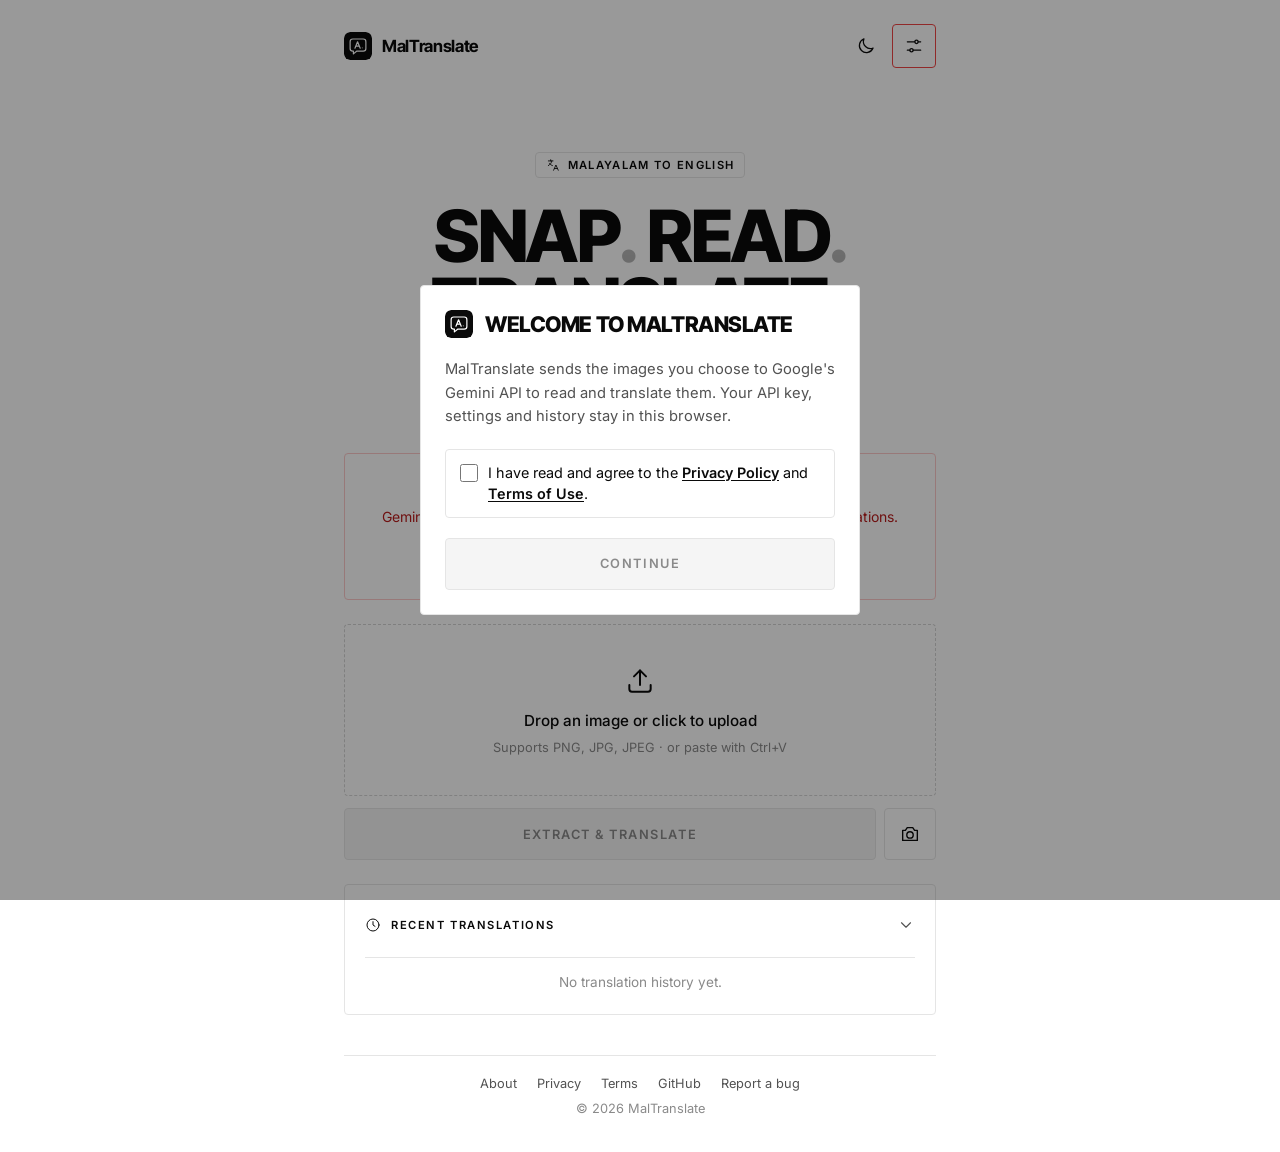
==== commit 4ae13531: "Minimal monochrome redesign with line icons Restyle the app and info pages to a minimal black-and-wh" ====
--- a/index.html
+++ b/index.html
@@ -7,20 +7,22 @@
   
   <!-- SEO Meta Tags -->
   <meta name="description" content="A premium mobile-optimized Progressive Web App that performs instant Malayalam OCR and translates it to English using Gemini AI.">
-  <meta name="theme-color" content="#7c3aed">
+  <meta name="theme-color" content="#ffffff">
   <link rel="manifest" href="manifest.json">
   <link rel="icon" type="image/svg+xml" href="icon.svg">
-  <link rel="apple-touch-icon" href="icon.svg">
+  <link rel="apple-touch-icon" href="icons/apple-touch-icon.png">
   
   <!-- CSS Stylesheet -->
   <!-- Fonts: preconnect + non-@import link so they don't block on style.css (cached offline by the service worker) -->
   <link rel="preconnect" href="https://fonts.googleapis.com">
   <link rel="preconnect" href="https://fonts.gstatic.com" crossorigin>
-  <link rel="stylesheet" href="https://fonts.googleapis.com/css2?family=Inter:wght@300;400;500;600;700&family=Outfit:wght@400;500;600;700;800&family=Noto+Sans+Malayalam:wght@400;600;700&display=swap">
+  <link rel="stylesheet" href="https://fonts.googleapis.com/css2?family=Inter:wght@400;500;600;700&family=Inter+Tight:wght@700;800&family=Noto+Sans+Malayalam:wght@400;600;700&display=swap">
   <link rel="stylesheet" href="style.css">
   <link rel="stylesheet" href="pages.css">
 </head>
 <body>
+  <!-- Apply the saved theme, or the system one, before first paint (app.js / pages.js keep it in sync) -->
+  <script>try{var t=localStorage.getItem('theme'),d=t==='dark'||(t!=='light'&&matchMedia('(prefers-color-scheme: dark)').matches);if(d)document.body.classList.add('dark-mode');document.querySelector('meta[name=theme-color]').content=d?'#0a0a0a':'#ffffff'}catch(e){}</script>
 
   <!-- Ambient background glow elements -->
   <div class="ambient-glow-1"></div>
@@ -31,28 +33,28 @@
     <header>
       <div class="logo-group">
         <img class="logo-icon" src="icon.svg" alt="App Logo">
-        <h1>MalTranslate</h1>
+        <span class="wordmark">MalTranslate</span>
       </div>
       <div class="header-actions">
         <button class="icon-btn" id="themeToggleBtn" aria-label="Toggle Theme" title="Toggle Light/Dark Mode">
-          <svg xmlns="http://www.w3.org/2000/svg" fill="none" viewBox="0 0 24 24" stroke="currentColor" width="22" height="22">
-            <path stroke-linecap="round" stroke-linejoin="round" stroke-width="2" d="M20.354 15.354A9 9 0 018.646 3.646 9.003 9.003 0 0012 21a9.003 9.003 0 008.354-5.646z" />
-          </svg>
+          <svg xmlns="http://www.w3.org/2000/svg" viewBox="0 0 24 24" fill="none" stroke="currentColor" stroke-width="1.5" stroke-linecap="round" stroke-linejoin="round" aria-hidden="true"><path d="M20.5 14.5A8.5 8.5 0 0 1 9.5 3.5a8.5 8.5 0 1 0 11 11z"/></svg>
         </button>
         <button class="icon-btn" id="settingsBtn" aria-label="Settings" title="Open Settings">
-          <svg xmlns="http://www.w3.org/2000/svg" fill="none" viewBox="0 0 24 24" stroke="currentColor" width="22" height="22">
-            <path stroke-linecap="round" stroke-linejoin="round" stroke-width="2" d="M10.325 4.317c.426-1.756 2.924-1.756 3.35 0a1.724 1.724 0 002.573 1.066c1.543-.94 3.31.826 2.37 2.37a1.724 1.724 0 001.065 2.572c1.756.426 1.756 2.924 0 3.35a1.724 1.724 0 00-1.066 2.573c.94 1.543-.826 3.31-2.37 2.37a1.724 1.724 0 00-2.572 1.065c-.426 1.756-2.924 1.756-3.35 0a1.724 1.724 0 00-2.573-1.066c-1.543.94-3.31-.826-2.37-2.37a1.724 1.724 0 00-1.065-2.572c-1.756-.426-1.756-2.924 0-3.35a1.724 1.724 0 001.066-2.573c-.94-1.543.826-3.31 2.37-2.37.996.608 2.296.07 2.572-1.065z" />
-            <path stroke-linecap="round" stroke-linejoin="round" stroke-width="2" d="M15 12a3 3 0 11-6 0 3 3 0 016 0z" />
-          </svg>
+          <svg xmlns="http://www.w3.org/2000/svg" viewBox="0 0 24 24" fill="none" stroke="currentColor" stroke-width="1.5" stroke-linecap="round" stroke-linejoin="round" aria-hidden="true"><path d="M4 7h9M17 7h3M4 17h3M11 17h9"/><circle cx="15" cy="7" r="2"/><circle cx="9" cy="17" r="2"/></svg>
         </button>
       </div>
     </header>
+
+    <!-- Hero -->
+    <section class="hero">
+      <span class="hero-badge"><svg xmlns="http://www.w3.org/2000/svg" viewBox="0 0 24 24" fill="none" stroke="currentColor" stroke-width="1.5" stroke-linecap="round" stroke-linejoin="round" aria-hidden="true"><path d="M4 5h8M8 3v2M10 5c-.5 3.5-3 6.5-6 8M6 9c1 2 3 3.5 5 4"/><path d="m13 21 4-9 4 9M14.5 18h5"/></svg>Malayalam to English</span>
+      <h1>Snap<span class="dot">.</span> Read<span class="dot">.</span> Translate<span class="dot">.</span></h1>
+      <p class="hero-sub">Malayalam OCR and English translation from any photo, right in your browser.</p>
+    </section>
 
     <!-- API Warning Banner -->
     <div class="api-warning-banner" id="apiKeyBanner" style="display: none;">
-      <svg xmlns="http://www.w3.org/2000/svg" fill="none" viewBox="0 0 24 24" stroke="#fca5a5" width="32" height="32">
-        <path stroke-linecap="round" stroke-linejoin="round" stroke-width="2" d="M12 9v2m0 4h.01m-6.938 4h13.856c1.54 0 2.502-1.667 1.732-3L13.732 4c-.77-1.333-2.694-1.333-3.464 0L3.34 16c-.77 1.333.192 3 1.732 3z" />
-      </svg>
+      <svg xmlns="http://www.w3.org/2000/svg" viewBox="0 0 24 24" fill="none" stroke="currentColor" stroke-width="1.5" stroke-linecap="round" stroke-linejoin="round" aria-hidden="true"><circle cx="12" cy="12" r="9"/><path d="M12 8v4.5M12 16h.01"/></svg>
       <p>Gemini API Key is missing. Please configure it in Settings to enable translations.</p>
       <button class="btn-warning" id="setupApiKeyBtn">Set up API Key</button>
     </div>
@@ -62,18 +64,20 @@
       
       <!-- Drag & Drop Zone -->
       <div class="dropzone" id="dropzone" role="button" tabindex="0" aria-label="Upload or drag an image here">
-        <svg xmlns="http://www.w3.org/2000/svg" fill="none" viewBox="0 0 24 24" stroke="currentColor">
-          <path stroke-linecap="round" stroke-linejoin="round" stroke-width="2" d="M4 16l4.586-4.586a2 2 0 012.828 0L16 16m-2-2l1.586-1.586a2 2 0 012.828 0L20 14m-6-6h.01M6 20h12a2 2 0 002-2V6a2 2 0 00-2-2H6a2 2 0 00-2 2v12a2 2 0 002 2z" />
-        </svg>
-        <span>Upload or Drag Image here</span>
-        <span class="dropzone-subtext">Supports PNG, JPG, JPEG</span>
+        <svg xmlns="http://www.w3.org/2000/svg" viewBox="0 0 24 24" fill="none" stroke="currentColor" stroke-width="1.5" stroke-linecap="round" stroke-linejoin="round" aria-hidden="true"><path d="M12 15V4M7.5 8.5 12 4l4.5 4.5"/><path d="M4 15v3a2 2 0 0 0 2 2h12a2 2 0 0 0 2-2v-3"/></svg>
+        <span>Drop an image or click to upload</span>
+        <span class="dropzone-subtext">Supports PNG, JPG, JPEG<span class="paste-hint"> &middot; or paste with Ctrl+V</span></span>
         <input type="file" id="fileInput" class="hidden-input" accept="image/*">
       </div>
 
       <!-- Image Preview -->
       <div class="preview-container" id="previewContainer">
         <img class="preview-img" id="previewImg" src="" alt="Selected Preview">
-        <button class="clear-preview-btn" id="clearPreviewBtn" aria-label="Clear Image" title="Remove Image">&times;</button>
+        <button class="clear-preview-btn" id="clearPreviewBtn" aria-label="Clear Image" title="Remove Image"><svg xmlns="http://www.w3.org/2000/svg" viewBox="0 0 24 24" fill="none" stroke="currentColor" stroke-width="1.5" stroke-linecap="round" stroke-linejoin="round" aria-hidden="true"><path d="M6 6l12 12M18 6 6 18"/></svg></button>
+        <button class="edit-preview-btn" id="editPreviewBtn" type="button" title="Crop or rotate the image">
+          <svg xmlns="http://www.w3.org/2000/svg" viewBox="0 0 24 24" fill="none" stroke="currentColor" stroke-width="1.5" stroke-linecap="round" stroke-linejoin="round" aria-hidden="true"><path d="M6 2v14a2 2 0 0 0 2 2h14"/><path d="M18 22V8a2 2 0 0 0-2-2H2"/></svg>
+          Crop
+        </button>
       </div>
 
       <!-- Actions Grid -->
@@ -83,10 +87,7 @@
           <span id="translateBtnText">Extract & Translate</span>
         </button>
         <button class="btn-camera" id="cameraBtn" aria-label="Open Camera" title="Capture from Camera">
-          <svg xmlns="http://www.w3.org/2000/svg" fill="none" viewBox="0 0 24 24" stroke="currentColor">
-            <path stroke-linecap="round" stroke-linejoin="round" stroke-width="2" d="M3 9a2 2 0 012-2h.93a2 2 0 001.664-.89l.812-1.22A2 2 0 0110.07 4h3.86a2 2 0 011.664.89l.812 1.22A2 2 0 0018.07 7H19a2 2 0 012 2v9a2 2 0 01-2 2H5a2 2 0 01-2-2V9z" />
-            <circle cx="12" cy="13" r="4" stroke-linecap="round" stroke-linejoin="round" stroke-width="2" />
-          </svg>
+          <svg xmlns="http://www.w3.org/2000/svg" viewBox="0 0 24 24" fill="none" stroke="currentColor" stroke-width="1.5" stroke-linecap="round" stroke-linejoin="round" aria-hidden="true"><path d="M4 8h3l2-3h6l2 3h3v11H4z"/><circle cx="12" cy="13" r="3.5"/></svg>
         </button>
         <!-- Opens the phone's own camera app at full resolution -->
         <input type="file" id="cameraInput" class="hidden-input" accept="image/*" capture="environment">
@@ -100,10 +101,16 @@
         <div class="result-header">
           <h2 class="result-title">Malayalam OCR</h2>
           <div class="card-actions">
+            <button class="btn-small" id="retranslateBtn" type="button" title="Translate the edited Malayalam text again">
+              <svg xmlns="http://www.w3.org/2000/svg" viewBox="0 0 24 24" fill="none" stroke="currentColor" stroke-width="1.5" stroke-linecap="round" stroke-linejoin="round" aria-hidden="true"><path d="M20 11a8 8 0 0 0-14.5-4.5L4 8"/><path d="M4 4v4h4"/><path d="M4 13a8 8 0 0 0 14.5 4.5L20 16"/><path d="M20 20v-4h-4"/></svg>
+              <span id="retranslateBtnText">Re-translate</span>
+            </button>
+            <button class="btn-small share-btn" id="shareMalBtn" type="button" hidden>
+              <svg xmlns="http://www.w3.org/2000/svg" viewBox="0 0 24 24" fill="none" stroke="currentColor" stroke-width="1.5" stroke-linecap="round" stroke-linejoin="round" aria-hidden="true"><path d="M12 3v12M7.5 7.5 12 3l4.5 4.5"/><path d="M5 12v7a1 1 0 0 0 1 1h12a1 1 0 0 0 1-1v-7"/></svg>
+              Share
+            </button>
             <button class="btn-small" id="copyMalBtn">
-              <svg xmlns="http://www.w3.org/2000/svg" fill="none" viewBox="0 0 24 24" stroke="currentColor">
-                <path stroke-linecap="round" stroke-linejoin="round" stroke-width="2" d="M8 5H6a2 2 0 00-2 2v12a2 2 0 002 2h10a2 2 0 002-2v-1M8 5a2 2 0 002 2h2a2 2 0 002-2M8 5a2 2 0 012-2h2a2 2 0 012 2m0 0h2a2 2 0 012 2v3m2 4H10m0 0l3-3m-3 3l3 3" />
-              </svg>
+              <svg xmlns="http://www.w3.org/2000/svg" viewBox="0 0 24 24" fill="none" stroke="currentColor" stroke-width="1.5" stroke-linecap="round" stroke-linejoin="round" aria-hidden="true"><rect x="8" y="8" width="12" height="12" rx="1.5"/><path d="M16 8V5.5A1.5 1.5 0 0 0 14.5 4h-9A1.5 1.5 0 0 0 4 5.5v9A1.5 1.5 0 0 0 5.5 16H8"/></svg>
               Copy
             </button>
           </div>
@@ -117,10 +124,12 @@
           <h2 class="result-title">English Translation</h2>
           <div class="card-actions">
 
+            <button class="btn-small share-btn" id="shareEngBtn" type="button" hidden>
+              <svg xmlns="http://www.w3.org/2000/svg" viewBox="0 0 24 24" fill="none" stroke="currentColor" stroke-width="1.5" stroke-linecap="round" stroke-linejoin="round" aria-hidden="true"><path d="M12 3v12M7.5 7.5 12 3l4.5 4.5"/><path d="M5 12v7a1 1 0 0 0 1 1h12a1 1 0 0 0 1-1v-7"/></svg>
+              Share
+            </button>
             <button class="btn-small" id="copyEngBtn">
-              <svg xmlns="http://www.w3.org/2000/svg" fill="none" viewBox="0 0 24 24" stroke="currentColor">
-                <path stroke-linecap="round" stroke-linejoin="round" stroke-width="2" d="M8 5H6a2 2 0 00-2 2v12a2 2 0 002 2h10a2 2 0 002-2v-1M8 5a2 2 0 002 2h2a2 2 0 002-2M8 5a2 2 0 012-2h2a2 2 0 012 2m0 0h2a2 2 0 012 2v3m2 4H10m0 0l3-3m-3 3l3 3" />
-              </svg>
+              <svg xmlns="http://www.w3.org/2000/svg" viewBox="0 0 24 24" fill="none" stroke="currentColor" stroke-width="1.5" stroke-linecap="round" stroke-linejoin="round" aria-hidden="true"><rect x="8" y="8" width="12" height="12" rx="1.5"/><path d="M16 8V5.5A1.5 1.5 0 0 0 14.5 4h-9A1.5 1.5 0 0 0 4 5.5v9A1.5 1.5 0 0 0 5.5 16H8"/></svg>
               Copy
             </button>
           </div>
@@ -133,14 +142,10 @@
     <section class="history-section">
       <div class="history-header" id="historyHeader" role="button" tabindex="0" aria-expanded="true" aria-controls="historyList">
         <h2 class="history-title">
-          <svg xmlns="http://www.w3.org/2000/svg" fill="none" viewBox="0 0 24 24" stroke="currentColor">
-            <path stroke-linecap="round" stroke-linejoin="round" stroke-width="2" d="M12 8v4l3 3m6-3a9 9 0 11-18 0 9 9 0 0118 0z" />
-          </svg>
+          <svg xmlns="http://www.w3.org/2000/svg" viewBox="0 0 24 24" fill="none" stroke="currentColor" stroke-width="1.5" stroke-linecap="round" stroke-linejoin="round" aria-hidden="true"><circle cx="12" cy="12" r="9"/><path d="M12 7v5l3 2"/></svg>
           Recent Translations
         </h2>
-        <svg id="historyChevron" xmlns="http://www.w3.org/2000/svg" fill="none" viewBox="0 0 24 24" stroke="currentColor" width="20" height="20" style="transition: var(--transition-smooth);">
-          <path stroke-linecap="round" stroke-linejoin="round" stroke-width="2" d="M19 9l-7 7-7-7" />
-        </svg>
+        <svg id="historyChevron" xmlns="http://www.w3.org/2000/svg" viewBox="0 0 24 24" fill="none" stroke="currentColor" stroke-width="1.5" stroke-linecap="round" stroke-linejoin="round" aria-hidden="true"><path d="m6 9 6 6 6-6"/></svg>
       </div>
       <div class="history-list" id="historyList">
         <!-- Rendered dynamically -->
@@ -161,10 +166,39 @@
 
   <!-- Camera Interface Overlay -->
   <div class="camera-overlay" id="cameraOverlay">
-    <button class="close-camera-btn" id="closeCameraBtn" aria-label="Close Camera">&times;</button>
+    <button class="close-camera-btn" id="closeCameraBtn" aria-label="Close Camera"><svg xmlns="http://www.w3.org/2000/svg" viewBox="0 0 24 24" fill="none" stroke="currentColor" stroke-width="1.5" stroke-linecap="round" stroke-linejoin="round" aria-hidden="true"><path d="M6 6l12 12M18 6 6 18"/></svg></button>
     <video class="camera-preview" id="cameraVideo" autoplay playsinline></video>
     <div class="camera-controls">
       <button class="shutter-btn" id="shutterBtn" aria-label="Take Photo"></button>
+    </div>
+  </div>
+
+  <!-- Crop / Rotate Editor -->
+  <div class="crop-overlay" id="cropOverlay" role="dialog" aria-modal="true" aria-labelledby="cropTitle">
+    <div class="crop-toolbar">
+      <button class="crop-text-btn" id="cropCancelBtn" type="button">Cancel</button>
+      <h2 class="crop-title" id="cropTitle">Crop &amp; rotate</h2>
+      <button class="crop-text-btn crop-done" id="cropDoneBtn" type="button">Done</button>
+    </div>
+    <div class="crop-stage" id="cropStage">
+      <div class="crop-frame" id="cropFrame">
+        <canvas class="crop-canvas" id="cropCanvas"></canvas>
+        <div class="crop-box" id="cropBox" tabindex="0" role="group" aria-label="Crop area. Arrow keys move it; Shift plus arrow keys resize it.">
+          <span class="crop-handle" data-handle="nw"></span>
+          <span class="crop-handle" data-handle="ne"></span>
+          <span class="crop-handle" data-handle="sw"></span>
+          <span class="crop-handle" data-handle="se"></span>
+        </div>
+      </div>
+    </div>
+    <div class="crop-actions">
+      <button class="crop-tool-btn" id="cropRotateLeftBtn" type="button" aria-label="Rotate left">
+        <svg xmlns="http://www.w3.org/2000/svg" viewBox="0 0 24 24" fill="none" stroke="currentColor" stroke-width="1.5" stroke-linecap="round" stroke-linejoin="round" aria-hidden="true"><path d="M3 12a9 9 0 1 0 9-9 9.75 9.75 0 0 0-6.74 2.74L3 8"/><path d="M3 3v5h5"/></svg>
+      </button>
+      <button class="crop-tool-btn crop-reset" id="cropResetBtn" type="button">Reset</button>
+      <button class="crop-tool-btn" id="cropRotateRightBtn" type="button" aria-label="Rotate right">
+        <svg xmlns="http://www.w3.org/2000/svg" viewBox="0 0 24 24" fill="none" stroke="currentColor" stroke-width="1.5" stroke-linecap="round" stroke-linejoin="round" aria-hidden="true"><path d="M21 12a9 9 0 1 1-9-9c2.52 0 4.93 1 6.74 2.74L21 8"/><path d="M21 3v5h-5"/></svg>
+      </button>
     </div>
   </div>
 
@@ -173,7 +207,7 @@
     <div class="modal-content">
       <div class="modal-header">
         <h2 class="modal-title" id="settingsTitle">Settings</h2>
-        <button class="icon-btn modal-close-btn" id="closeModalBtn" aria-label="Close Settings">&times;</button>
+        <button class="icon-btn modal-close-btn" id="closeModalBtn" aria-label="Close Settings"><svg xmlns="http://www.w3.org/2000/svg" viewBox="0 0 24 24" fill="none" stroke="currentColor" stroke-width="1.5" stroke-linecap="round" stroke-linejoin="round" aria-hidden="true"><path d="M6 6l12 12M18 6 6 18"/></svg></button>
       </div>
 
       <div class="form-group">
@@ -181,10 +215,7 @@
         <div class="api-key-container">
           <input type="password" class="input-text" id="apiKeyInput" placeholder="Enter AI Studio API Key">
           <button class="toggle-pwd-btn" id="toggleApiKey" aria-label="Toggle password visibility">
-            <svg xmlns="http://www.w3.org/2000/svg" fill="none" viewBox="0 0 24 24" stroke="currentColor">
-              <path stroke-linecap="round" stroke-linejoin="round" stroke-width="2" d="M15 12a3 3 0 11-6 0 3 3 0 016 0z" />
-              <path stroke-linecap="round" stroke-linejoin="round" stroke-width="2" d="M2.458 12C3.732 7.943 7.523 5 12 5c4.478 0 8.268 2.943 9.542 7-1.274 4.057-5.064 7-9.542 7-4.477 0-8.268-2.943-9.542-7z" />
-            </svg>
+            <svg xmlns="http://www.w3.org/2000/svg" viewBox="0 0 24 24" fill="none" stroke="currentColor" stroke-width="1.5" stroke-linecap="round" stroke-linejoin="round" aria-hidden="true"><path d="M2 12s3.5-7 10-7 10 7 10 7-3.5 7-10 7S2 12 2 12z"/><circle cx="12" cy="12" r="3"/></svg>
           </button>
         </div>
         <span class="form-help">Don't have a key? Get one for free at <a href="https://aistudio.google.com/" target="_blank" rel="noopener">Google AI Studio</a>.</span>
@@ -223,15 +254,9 @@
 
   <!-- Toast Notification Popup -->
   <div class="toast" id="toast" role="status" aria-live="polite" aria-atomic="true">
-    <svg class="toast-icon toast-icon-success" aria-hidden="true" xmlns="http://www.w3.org/2000/svg" fill="none" viewBox="0 0 24 24" stroke="currentColor" width="18" height="18">
-      <path stroke-linecap="round" stroke-linejoin="round" stroke-width="2" d="M9 12l2 2 4-4m6 2a9 9 0 11-18 0 9 9 0 0118 0z" />
-    </svg>
-    <svg class="toast-icon toast-icon-error" aria-hidden="true" xmlns="http://www.w3.org/2000/svg" fill="none" viewBox="0 0 24 24" stroke="currentColor" width="18" height="18">
-      <path stroke-linecap="round" stroke-linejoin="round" stroke-width="2" d="M12 8v4m0 4h.01M21 12a9 9 0 11-18 0 9 9 0 0118 0z" />
-    </svg>
-    <svg class="toast-icon toast-icon-info" aria-hidden="true" xmlns="http://www.w3.org/2000/svg" fill="none" viewBox="0 0 24 24" stroke="currentColor" width="18" height="18">
-      <path stroke-linecap="round" stroke-linejoin="round" stroke-width="2" d="M13 16h-1v-4h-1m1-4h.01M21 12a9 9 0 11-18 0 9 9 0 0118 0z" />
-    </svg>
+    <svg class="toast-icon toast-icon-success" xmlns="http://www.w3.org/2000/svg" viewBox="0 0 24 24" fill="none" stroke="currentColor" stroke-width="1.5" stroke-linecap="round" stroke-linejoin="round" aria-hidden="true"><path d="M5 12.5 10 17l9-10"/></svg>
+    <svg class="toast-icon toast-icon-error" xmlns="http://www.w3.org/2000/svg" viewBox="0 0 24 24" fill="none" stroke="currentColor" stroke-width="1.5" stroke-linecap="round" stroke-linejoin="round" aria-hidden="true"><circle cx="12" cy="12" r="9"/><path d="M12 8v4.5M12 16h.01"/></svg>
+    <svg class="toast-icon toast-icon-info" xmlns="http://www.w3.org/2000/svg" viewBox="0 0 24 24" fill="none" stroke="currentColor" stroke-width="1.5" stroke-linecap="round" stroke-linejoin="round" aria-hidden="true"><circle cx="12" cy="12" r="9"/><path d="M12 11v5M12 8h.01"/></svg>
     <span id="toastText">Success</span>
   </div>
 
--- a/style.css
+++ b/style.css
@@ -1,84 +1,90 @@
-/* Fonts are loaded via <link> in the HTML (see #9), not a render-blocking @import */
+/* Minimal monochrome theme. Fonts are loaded via <link> in the HTML, not a render-blocking @import */
 
 :root {
-  --bg-primary: #f8fafc;
+  --bg-primary: #ffffff;
   --bg-secondary: #ffffff;
-  --bg-card: rgba(255, 255, 255, 0.7);
-  --bg-modal: rgba(255, 255, 255, 0.95);
-  
-  --accent-primary: #7c3aed; /* Violet 600 */
-  --accent-secondary: #db2777; /* Pink 600 */
-  --accent-blue: #2563eb; /* Blue 600 */
-  --gradient-main: linear-gradient(135deg, #7c3aed 0%, #db2777 100%);
-  --gradient-glow: linear-gradient(135deg, rgba(124, 58, 237, 0.15) 0%, rgba(219, 39, 119, 0.15) 100%);
-  
-  --text-primary: #0f172a;
-  --text-secondary: #475569;
-  --text-muted: #64748b;
-  
-  --border-color: rgba(15, 23, 42, 0.08);
-  --border-hover: rgba(15, 23, 42, 0.18);
-  --border-focus: #7c3aed;
-  
-  --shadow-lg: 0 10px 25px -5px rgba(15, 23, 42, 0.05), 0 8px 10px -6px rgba(15, 23, 42, 0.05);
-  --glass-blur: blur(16px);
-  --transition-smooth: all 0.3s cubic-bezier(0.4, 0, 0.2, 1);
-  --transition-bounce: all 0.4s cubic-bezier(0.175, 0.885, 0.32, 1.275);
-
-  /* Component specific variables */
-  --bg-icon-btn: rgba(15, 23, 42, 0.04);
-  --bg-icon-btn-hover: rgba(15, 23, 42, 0.08);
-  --bg-dropzone: rgba(15, 23, 42, 0.01);
-  --bg-text-box: rgba(15, 23, 42, 0.03);
-  --border-text-box: rgba(15, 23, 42, 0.05);
-  --bg-history-item: rgba(15, 23, 42, 0.02);
-  --bg-history-item-hover: rgba(15, 23, 42, 0.05);
-  --bg-toast: rgba(255, 255, 255, 0.95);
-  --text-toast: #0f172a;
-  --bg-input: rgba(15, 23, 42, 0.04);
-  --ambient-glow: radial-gradient(circle, rgba(124, 58, 237, 0.08) 0%, rgba(219, 39, 119, 0.03) 50%, rgba(255, 255, 255, 0) 100%);
-  --scrollbar-thumb: rgba(15, 23, 42, 0.1);
-  --text-warning: #991b1b;
-  --border-warning: rgba(239, 68, 68, 0.2);
+  --bg-card: #ffffff;
+  --bg-modal: #ffffff;
+  --bg-subtle: #f5f5f5;
+
+  /* Accent is the ink colour: black on light, white on dark */
+  --accent-primary: #0a0a0a;
+  --accent-secondary: #0a0a0a;
+  --accent-blue: #0a0a0a;
+  --on-accent: #ffffff;
+  --gradient-main: #0a0a0a;
+  --gradient-glow: #f5f5f5;
+  --dot-color: #b5b5b5;
+
+  --text-primary: #0a0a0a;
+  --text-secondary: #525252;
+  --text-muted: #8a8a8a;
+
+  --border-color: #e5e5e5;
+  --border-hover: #0a0a0a;
+  --border-focus: #0a0a0a;
+
+  --radius: 4px;
+  --shadow-lg: none;
+  --glass-blur: none;
+  --transition-smooth: all 0.2s ease;
+  --transition-bounce: all 0.2s ease;
+
+  --font-display: 'Inter Tight', 'Inter', system-ui, -apple-system, sans-serif;
+
+  --bg-icon-btn: transparent;
+  --bg-icon-btn-hover: #f5f5f5;
+  --bg-dropzone: #ffffff;
+  --bg-text-box: #fafafa;
+  --border-text-box: #e5e5e5;
+  --bg-history-item: #ffffff;
+  --bg-history-item-hover: #fafafa;
+  --bg-toast: #0a0a0a;
+  --text-toast: #ffffff;
+  --bg-input: #ffffff;
+  --scrollbar-thumb: #d4d4d4;
+  --text-warning: #b91c1c;
+  --border-warning: #fecaca;
+  --danger: #dc2626;
 }
 
 body.dark-mode {
-  --bg-primary: #07080d;
-  --bg-secondary: #0f111a;
-  --bg-card: rgba(255, 255, 255, 0.03);
-  --bg-modal: rgba(15, 17, 26, 0.95);
-  
-  --accent-primary: #8b5cf6; /* Violet */
-  --accent-secondary: #d946ef; /* Magenta */
-  --accent-blue: #3b82f6; /* Blue */
-  --gradient-main: linear-gradient(135deg, #8b5cf6 0%, #d946ef 100%);
-  --gradient-glow: linear-gradient(135deg, rgba(139, 92, 246, 0.3) 0%, rgba(217, 70, 239, 0.3) 100%);
-  
-  --text-primary: #f8fafc;
-  --text-secondary: #94a3b8;
-  --text-muted: #64748b;
-  
-  --border-color: rgba(255, 255, 255, 0.08);
-  --border-hover: rgba(255, 255, 255, 0.2);
-  --border-focus: #8b5cf6;
-  
-  --shadow-lg: 0 10px 25px -5px rgba(0, 0, 0, 0.5), 0 8px 10px -6px rgba(0, 0, 0, 0.5);
-
-  /* Component specific variables for Dark Mode */
-  --bg-icon-btn: rgba(255, 255, 255, 0.04);
-  --bg-icon-btn-hover: rgba(255, 255, 255, 0.1);
-  --bg-dropzone: rgba(255, 255, 255, 0.01);
-  --bg-text-box: rgba(0, 0, 0, 0.2);
-  --border-text-box: rgba(255, 255, 255, 0.03);
-  --bg-history-item: rgba(255, 255, 255, 0.02);
-  --bg-history-item-hover: rgba(255, 255, 255, 0.05);
-  --bg-toast: rgba(15, 17, 26, 0.9);
-  --text-toast: #f8fafc;
-  --bg-input: rgba(0, 0, 0, 0.3);
-  --ambient-glow: radial-gradient(circle, rgba(139, 92, 246, 0.15) 0%, rgba(217, 70, 239, 0.05) 50%, rgba(0, 0, 0, 0) 100%);
-  --scrollbar-thumb: rgba(255, 255, 255, 0.1);
+  --bg-primary: #0a0a0a;
+  --bg-secondary: #111111;
+  --bg-card: #0a0a0a;
+  --bg-modal: #111111;
+  --bg-subtle: #171717;
+
+  --accent-primary: #fafafa;
+  --accent-secondary: #fafafa;
+  --accent-blue: #fafafa;
+  --on-accent: #0a0a0a;
+  --gradient-main: #fafafa;
+  --gradient-glow: #171717;
+  --dot-color: #555555;
+
+  --text-primary: #fafafa;
+  --text-secondary: #a3a3a3;
+  --text-muted: #737373;
+
+  --border-color: #262626;
+  --border-hover: #fafafa;
+  --border-focus: #fafafa;
+
+  --bg-icon-btn: transparent;
+  --bg-icon-btn-hover: #171717;
+  --bg-dropzone: #0a0a0a;
+  --bg-text-box: #111111;
+  --border-text-box: #262626;
+  --bg-history-item: #0a0a0a;
+  --bg-history-item-hover: #111111;
+  --bg-toast: #fafafa;
+  --text-toast: #0a0a0a;
+  --bg-input: #0a0a0a;
+  --scrollbar-thumb: #333333;
   --text-warning: #fca5a5;
-  --border-warning: rgba(239, 68, 68, 0.3);
+  --border-warning: #7f1d1d;
+  --danger: #f87171;
 }
 
 * {
@@ -98,10 +104,14 @@
   align-items: center;
   overflow-x: hidden;
   -webkit-font-smoothing: antialiased;
-  transition: background-color 0.3s ease, color 0.3s ease;
-}
-
-/* Custom Scrollbar */
+  transition: background-color 0.2s ease, color 0.2s ease;
+}
+
+svg {
+  flex-shrink: 0;
+}
+
+/* Scrollbar */
 ::-webkit-scrollbar {
   width: 6px;
   height: 6px;
@@ -112,55 +122,35 @@
 ::-webkit-scrollbar-thumb {
   background: var(--scrollbar-thumb);
   border-radius: 999px;
-  transition: background-color 0.3s ease;
-}
-::-webkit-scrollbar-thumb:hover {
-  background: var(--accent-primary);
-}
-
-/* Background Ambient Glows */
+}
+
+/* Glow element kept in the markup but no longer drawn */
 .ambient-glow-1 {
-  position: absolute;
-  top: -100px;
-  left: 50%;
-  transform: translateX(-50%);
-  width: min(500px, 100%); /* a fixed 500px caused sideways scrolling on phones */
-  height: 500px;
-  background: var(--ambient-glow);
-  z-index: -1;
-  pointer-events: none;
-  filter: blur(40px);
-  transition: background 0.3s ease;
+  display: none;
 }
 
 .app-container {
   width: 100%;
-  max-width: 600px;
+  max-width: 640px;
   /* Keep content clear of the notch / home indicator in standalone mode */
-  padding: max(16px, env(safe-area-inset-top)) max(16px, env(safe-area-inset-right)) max(16px, env(safe-area-inset-bottom)) max(16px, env(safe-area-inset-left));
-  display: flex;
-  flex-direction: column;
-  gap: 16px;
+  padding: max(12px, env(safe-area-inset-top)) max(16px, env(safe-area-inset-right)) max(16px, env(safe-area-inset-bottom)) max(16px, env(safe-area-inset-left));
+  display: flex;
+  flex-direction: column;
+  gap: 20px;
   z-index: 1;
 }
 
-/* Header */
+/* Header: plain bar, no card */
 header {
   display: flex;
   justify-content: space-between;
   align-items: center;
-  padding: 12px 16px;
-  background: var(--bg-card);
-  backdrop-filter: var(--glass-blur);
-  border: 1px solid var(--border-color);
-  border-radius: 20px;
-  box-shadow: var(--shadow-lg);
-  transition: background-color 0.3s ease, border-color 0.3s ease, box-shadow 0.3s ease;
+  padding: 4px 0;
 }
 
 .header-actions {
   display: flex;
-  gap: 8px;
+  gap: 4px;
   align-items: center;
 }
 
@@ -171,25 +161,23 @@
 }
 
 .logo-icon {
-  width: 32px;
-  height: 32px;
-  filter: drop-shadow(0 0 6px rgba(139, 92, 246, 0.5));
-}
-
-h1 {
-  font-family: 'Outfit', sans-serif;
-  font-size: 1.25rem;
+  width: 28px;
+  height: 28px;
+  border-radius: 6px;
+}
+
+.wordmark {
+  font-family: var(--font-display);
+  font-size: 1.05rem;
   font-weight: 700;
-  background: var(--gradient-main);
-  -webkit-background-clip: text;
-  -webkit-text-fill-color: transparent;
   letter-spacing: -0.02em;
+  color: var(--text-primary);
 }
 
 .icon-btn {
   background: var(--bg-icon-btn);
-  border: 1px solid var(--border-color);
-  border-radius: 12px;
+  border: 1px solid transparent;
+  border-radius: var(--radius);
   color: var(--text-primary);
   width: 44px;
   height: 44px;
@@ -197,127 +185,170 @@
   align-items: center;
   justify-content: center;
   cursor: pointer;
-  transition: var(--transition-bounce);
+  transition: var(--transition-smooth);
+}
+
+.icon-btn svg {
+  width: 20px;
+  height: 20px;
 }
 
 @media (hover: hover) {
   .icon-btn:hover {
     background: var(--bg-icon-btn-hover);
-    border-color: var(--border-hover);
-    transform: scale(1.05);
-  }
-}
-
-.icon-btn:active {
-  transform: scale(0.95);
+  }
+}
+
+/* Hero */
+.hero {
+  display: flex;
+  flex-direction: column;
+  align-items: center;
+  text-align: center;
+  gap: 20px;
+  padding: 28px 0 8px;
+}
+
+.hero-badge {
+  display: inline-flex;
+  align-items: center;
+  gap: 8px;
+  padding: 5px 10px;
+  border: 1px solid var(--border-color);
+  border-radius: var(--radius);
+  font-size: 0.7rem;
+  font-weight: 600;
+  letter-spacing: 0.12em;
+  text-transform: uppercase;
+  color: var(--text-primary);
+}
+
+.hero-badge svg {
+  width: 14px;
+  height: 14px;
+}
+
+.hero h1 {
+  font-family: var(--font-display);
+  font-size: clamp(2.6rem, 11vw, 4.5rem);
+  font-weight: 800;
+  line-height: 0.95;
+  letter-spacing: -0.035em;
+  text-transform: uppercase;
+  color: var(--text-primary);
+}
+
+.hero h1 .dot {
+  color: var(--dot-color);
+}
+
+.hero-sub {
+  font-size: 1.02rem;
+  line-height: 1.55;
+  color: var(--text-secondary);
+  max-width: 34ch;
 }
 
 /* API Banner (If API key is missing) */
 .api-warning-banner {
-  background: rgba(239, 68, 68, 0.1);
   border: 1px solid var(--border-warning);
-  border-radius: 16px;
+  border-radius: var(--radius);
   padding: 16px;
   display: flex;
   flex-direction: column;
-  gap: 10px;
+  gap: 12px;
   align-items: center;
   text-align: center;
   animation: fadeIn 0.3s ease-out;
-  transition: background-color 0.3s ease, border-color 0.3s ease;
+}
+
+.api-warning-banner svg {
+  width: 24px;
+  height: 24px;
+  color: var(--danger);
 }
 
 .api-warning-banner p {
   font-size: 0.875rem;
   color: var(--text-warning);
-  line-height: 1.4;
+  line-height: 1.5;
 }
 
 .btn-warning {
-  background: #ef4444;
-  color: white;
-  border: none;
+  background: transparent;
+  color: var(--text-primary);
+  border: 1px solid var(--text-primary);
   min-height: 44px;
   padding: 10px 18px;
-  border-radius: 10px;
+  border-radius: var(--radius);
   font-weight: 600;
-  font-size: 0.875rem;
+  font-size: 0.75rem;
+  letter-spacing: 0.1em;
+  text-transform: uppercase;
   cursor: pointer;
   transition: var(--transition-smooth);
 }
 
 @media (hover: hover) {
   .btn-warning:hover {
-    background: #dc2626;
-    box-shadow: 0 0 12px rgba(239, 68, 68, 0.4);
-  }
-}
-
-/* Upload / Camera Card */
+    background: var(--text-primary);
+    color: var(--bg-primary);
+  }
+}
+
+/* Upload / Camera area */
 .upload-card {
-  background: var(--bg-card);
-  backdrop-filter: var(--glass-blur);
-  border: 1px solid var(--border-color);
-  border-radius: 24px;
-  padding: 24px;
-  display: flex;
-  flex-direction: column;
-  gap: 20px;
-  box-shadow: var(--shadow-lg);
+  display: flex;
+  flex-direction: column;
+  gap: 12px;
   position: relative;
-  overflow: hidden;
-  transition: background-color 0.3s ease, border-color 0.3s ease, box-shadow 0.3s ease;
 }
 
 .dropzone {
-  border: 2px dashed var(--border-color);
-  border-radius: 18px;
-  padding: 32px 16px;
+  border: 1px dashed var(--scrollbar-thumb);
+  border-radius: var(--radius);
+  padding: 40px 16px;
   display: flex;
   flex-direction: column;
   align-items: center;
   justify-content: center;
-  gap: 12px;
+  gap: 10px;
   cursor: pointer;
   transition: var(--transition-smooth);
   background: var(--bg-dropzone);
   text-align: center;
 }
 
-.dropzone.dragover {
-  border-color: var(--accent-primary);
-  background: rgba(139, 92, 246, 0.03);
+.dropzone.dragover,
+.dropzone:focus-visible {
+  border-color: var(--text-primary);
+  border-style: solid;
+  background: var(--bg-subtle);
 }
 
 @media (hover: hover) {
   .dropzone:hover {
-    border-color: var(--accent-primary);
-    background: rgba(139, 92, 246, 0.03);
+    border-color: var(--text-primary);
   }
 }
 
 .dropzone svg {
-  width: 48px;
-  height: 48px;
-  color: var(--text-secondary);
-  transition: var(--transition-bounce);
-}
-
-@media (hover: hover) {
-  .dropzone:hover svg {
-    color: var(--accent-primary);
-    transform: translateY(-4px);
-  }
+  width: 32px;
+  height: 32px;
+  color: var(--text-primary);
+  margin-bottom: 4px;
 }
 
 .dropzone span {
   font-size: 0.95rem;
   font-weight: 500;
-  color: var(--text-secondary);
-}
-
-.dropzone-subtext {
-  font-size: 0.75rem;
+  color: var(--text-primary);
+}
+
+.dropzone .dropzone-subtext,
+.dropzone .dropzone-subtext span {
+  font-size: 0.8rem;
+  font-weight: 400;
   color: var(--text-muted);
 }
 
@@ -330,8 +361,8 @@
   display: none;
   position: relative;
   width: 100%;
-  max-height: 300px;
-  border-radius: 16px;
+  max-height: 320px;
+  border-radius: var(--radius);
   overflow: hidden;
   border: 1px solid var(--border-color);
 }
@@ -339,35 +370,37 @@
 .preview-img {
   width: 100%;
   height: 100%;
-  max-height: 300px;
+  max-height: 320px;
   object-fit: contain;
-  background: #000;
+  background: var(--bg-subtle);
+  display: block;
 }
 
 .clear-preview-btn {
   position: absolute;
-  top: 12px;
-  right: 12px;
-  background: rgba(0, 0, 0, 0.6);
-  backdrop-filter: blur(4px);
-  border: 1px solid rgba(255, 255, 255, 0.1);
-  border-radius: 50%;
-  width: 44px;
-  height: 44px;
-  font-size: 1.5rem;
-  line-height: 1;
+  top: 10px;
+  right: 10px;
+  background: var(--bg-primary);
+  border: 1px solid var(--border-color);
+  border-radius: var(--radius);
+  width: 40px;
+  height: 40px;
   display: flex;
   align-items: center;
   justify-content: center;
-  color: white;
+  color: var(--text-primary);
   cursor: pointer;
   transition: var(--transition-smooth);
+}
+
+.clear-preview-btn svg {
+  width: 18px;
+  height: 18px;
 }
 
 @media (hover: hover) {
   .clear-preview-btn:hover {
-    background: rgba(239, 68, 68, 0.8);
-    transform: scale(1.1);
+    border-color: var(--text-primary);
   }
 }
 
@@ -375,98 +408,83 @@
 .control-actions {
   display: grid;
   grid-template-columns: 1fr auto;
-  gap: 12px;
-  align-items: center;
-}
-
-.btn-translate {
-  background: var(--gradient-main);
-  border: none;
-  border-radius: 16px;
-  color: white;
-  font-family: 'Outfit', sans-serif;
-  font-weight: 700;
-  font-size: 1.05rem;
+  gap: 8px;
+  align-items: stretch;
+}
+
+.btn-translate,
+.btn-primary {
+  background: var(--accent-primary);
+  border: 1px solid var(--accent-primary);
+  border-radius: var(--radius);
+  color: var(--on-accent);
+  font-family: 'Inter', sans-serif;
+  font-weight: 600;
+  font-size: 0.8rem;
+  letter-spacing: 0.12em;
+  text-transform: uppercase;
+  min-height: 52px;
   padding: 14px 24px;
   cursor: pointer;
-  transition: var(--transition-bounce);
-  box-shadow: 0 4px 15px rgba(139, 92, 246, 0.3);
+  transition: var(--transition-smooth);
   display: flex;
   align-items: center;
   justify-content: center;
   gap: 10px;
-  position: relative;
-  overflow: hidden;
+}
+
+.btn-translate svg,
+.btn-primary svg {
+  width: 16px;
+  height: 16px;
 }
 
 @media (hover: hover) {
-  .btn-translate:hover:not(:disabled) {
-    transform: translateY(-2px);
-    box-shadow: 0 6px 20px rgba(139, 92, 246, 0.4);
-  }
-}
-
-.btn-translate:active:not(:disabled) {
-  transform: translateY(1px);
-}
-
-.btn-translate:disabled {
-  opacity: 0.6;
+  .btn-translate:hover:not(:disabled),
+  .btn-primary:hover:not(:disabled) {
+    opacity: 0.85;
+  }
+}
+
+.btn-translate:disabled,
+.btn-primary:disabled {
   cursor: not-allowed;
-  background: var(--border-color);
-  box-shadow: none;
-}
-
-.btn-translate::before {
-  content: '';
-  position: absolute;
-  top: 0;
-  left: -100%;
-  width: 100%;
-  height: 100%;
-  background: linear-gradient(90deg, transparent, rgba(255, 255, 255, 0.2), transparent);
-  transition: 0.5s;
-}
-
-@media (hover: hover) {
-  .btn-translate:hover::before {
-    left: 100%;
-  }
+  background: var(--bg-subtle);
+  border-color: var(--border-color);
+  color: var(--text-muted);
 }
 
 .btn-camera {
-  background: var(--bg-icon-btn);
+  background: transparent;
   border: 1px solid var(--border-color);
-  border-radius: 16px;
+  border-radius: var(--radius);
   color: var(--text-primary);
   width: 52px;
-  height: 52px;
+  min-height: 52px;
   display: flex;
   align-items: center;
   justify-content: center;
   cursor: pointer;
-  transition: var(--transition-bounce);
+  transition: var(--transition-smooth);
 }
 
 @media (hover: hover) {
   .btn-camera:hover {
-    background: var(--bg-icon-btn-hover);
-    border-color: var(--border-hover);
-    transform: scale(1.05);
+    border-color: var(--text-primary);
   }
 }
 
 .btn-camera svg {
-  width: 24px;
-  height: 24px;
+  width: 22px;
+  height: 22px;
 }
 
 /* Spinner */
 .spinner {
-  width: 20px;
-  height: 20px;
-  border: 2px solid rgba(255, 255, 255, 0.3);
-  border-top-color: white;
+  width: 16px;
+  height: 16px;
+  border: 1.5px solid currentColor;
+  border-top-color: transparent;
   border-radius: 50%;
   animation: spin 0.8s linear infinite;
   display: none;
@@ -481,7 +499,7 @@
   width: 100%;
   height: 100vh;
   height: 100dvh;
-  background: black;
+  background: #000;
   z-index: 1000;
   flex-direction: column;
   justify-content: space-between;
@@ -493,7 +511,7 @@
   width: 100%;
   height: calc(100% - 150px);
   object-fit: cover;
-  border-radius: 20px;
+  border-radius: var(--radius);
   background: #111;
 }
 
@@ -509,116 +527,106 @@
   width: 72px;
   height: 72px;
   border-radius: 50%;
-  background: white;
-  border: 6px solid #333;
-  cursor: pointer;
-  box-shadow: 0 0 15px rgba(255,255,255,0.4);
-  transition: var(--transition-bounce);
+  background: #fff;
+  border: 4px solid #000;
+  outline: 2px solid #fff;
+  cursor: pointer;
+  transition: transform 0.15s ease;
 }
 
 .shutter-btn:active {
-  transform: scale(0.9);
-  background: #ddd;
+  transform: scale(0.92);
 }
 
 .close-camera-btn {
-  background: rgba(255, 255, 255, 0.15);
-  border: none;
-  border-radius: 50%;
-  width: 48px;
-  height: 48px;
+  align-self: flex-start;
+  background: transparent;
+  border: 1px solid rgba(255, 255, 255, 0.3);
+  border-radius: var(--radius);
+  width: 44px;
+  height: 44px;
   display: flex;
   align-items: center;
   justify-content: center;
-  color: white;
-  cursor: pointer;
-  font-size: 1.5rem;
+  color: #fff;
+  cursor: pointer;
+}
+
+.close-camera-btn svg {
+  width: 20px;
+  height: 20px;
 }
 
 /* Results section */
 .results-section {
   display: none;
   flex-direction: column;
-  gap: 16px;
-  animation: slideUp 0.4s cubic-bezier(0.16, 1, 0.3, 1);
-}
-
-.result-card {
+  gap: 12px;
+  animation: fadeIn 0.3s ease-out;
+}
+
+.result-card,
+.history-section {
+  border: 1px solid var(--border-color);
+  border-radius: var(--radius);
+  padding: 16px;
+  display: flex;
+  flex-direction: column;
+  gap: 12px;
   background: var(--bg-card);
-  backdrop-filter: var(--glass-blur);
+}
+
+.result-header {
+  display: flex;
+  flex-wrap: wrap;
+  justify-content: space-between;
+  align-items: center;
+  gap: 8px;
+}
+
+.result-title {
+  font-family: 'Inter', sans-serif;
+  font-size: 0.7rem;
+  text-transform: uppercase;
+  letter-spacing: 0.14em;
+  color: var(--text-primary);
+  font-weight: 600;
+}
+
+.card-actions {
+  display: flex;
+  flex-wrap: wrap;
+  justify-content: flex-end;
+  gap: 6px;
+  margin-left: auto;
+}
+
+.btn-small {
+  background: transparent;
   border: 1px solid var(--border-color);
-  border-radius: 20px;
-  padding: 20px;
-  box-shadow: var(--shadow-lg);
-  display: flex;
-  flex-direction: column;
-  gap: 12px;
-  transition: background-color 0.3s ease, border-color 0.3s ease, box-shadow 0.3s ease;
-}
-
-.result-header {
-  display: flex;
-  justify-content: space-between;
-  align-items: center;
-}
-
-.result-title {
-  font-family: 'Outfit', sans-serif;
-  font-size: 0.9rem;
-  text-transform: uppercase;
-  letter-spacing: 0.05em;
-  color: var(--text-secondary);
-  font-weight: 700;
+  border-radius: var(--radius);
+  color: var(--text-primary);
+  min-height: 40px;
+  padding: 6px 12px;
+  font-size: 0.75rem;
+  font-weight: 500;
   display: flex;
   align-items: center;
   gap: 6px;
-}
-
-.result-title::before {
-  content: '';
-  display: inline-block;
-  width: 8px;
-  height: 8px;
-  border-radius: 50%;
-  background: var(--accent-primary);
-}
-
-.result-card.english .result-title::before {
-  background: var(--accent-secondary);
-}
-
-.card-actions {
-  display: flex;
-  gap: 8px;
-}
-
-.btn-small {
-  background: var(--bg-icon-btn);
-  border: 1px solid var(--border-color);
-  border-radius: 8px;
-  color: var(--text-secondary);
-  min-height: 44px;
-  padding: 6px 14px;
-  font-size: 0.8rem;
-  font-weight: 500;
-  display: flex;
-  align-items: center;
-  gap: 4px;
+  white-space: nowrap;
   cursor: pointer;
   transition: var(--transition-smooth);
 }
 
 @media (hover: hover) {
   .btn-small:hover {
-    background: var(--bg-icon-btn-hover);
-    color: var(--text-primary);
-    border-color: var(--border-hover);
+    border-color: var(--text-primary);
   }
 }
 
 .btn-small svg {
-  width: 14px;
-  height: 14px;
+  width: 15px;
+  height: 15px;
 }
 
 .text-box {
@@ -626,15 +634,19 @@
   min-height: 100px;
   background: var(--bg-text-box);
   border: 1px solid var(--border-text-box);
-  border-radius: 12px;
+  border-radius: var(--radius);
   padding: 12px;
+  font-family: inherit;
   font-size: 1rem;
-  line-height: 1.5;
+  line-height: 1.6;
   color: var(--text-primary);
   resize: none;
   overflow-y: hidden;
   outline: none;
-  transition: background-color 0.3s ease, border-color 0.3s ease, color 0.3s ease;
+}
+
+.text-box:focus {
+  border-color: var(--text-primary);
 }
 
 .text-box.malayalam {
@@ -642,21 +654,8 @@
 }
 
 /* History Section */
-.history-section {
-  background: var(--bg-card);
-  backdrop-filter: var(--glass-blur);
-  border: 1px solid var(--border-color);
-  border-radius: 20px;
-  padding: 20px;
-  box-shadow: var(--shadow-lg);
-  display: flex;
-  flex-direction: column;
-  gap: 14px;
-  transition: background-color 0.3s ease, border-color 0.3s ease, box-shadow 0.3s ease;
-}
-
 .history-header {
-  min-height: 44px;
+  min-height: 40px;
   background: none;
   border: none;
   color: inherit;
@@ -669,71 +668,73 @@
   cursor: pointer;
 }
 
-.history-title {
-  font-family: 'Outfit', sans-serif;
-  font-size: 1rem;
-  font-weight: 600;
-  display: flex;
-  align-items: center;
-  gap: 8px;
-}
-
-.history-title svg {
+.history-header > svg {
   width: 18px;
   height: 18px;
   color: var(--text-secondary);
+  transition: transform 0.2s ease;
+}
+
+.history-title {
+  font-size: 0.7rem;
+  font-weight: 600;
+  letter-spacing: 0.14em;
+  text-transform: uppercase;
+  display: flex;
+  align-items: center;
+  gap: 10px;
+}
+
+.history-title svg {
+  width: 16px;
+  height: 16px;
 }
 
 .history-list {
   display: flex;
   flex-direction: column;
-  gap: 10px;
-  max-height: 250px;
+  max-height: 280px;
   overflow-y: auto;
-  transition: var(--transition-smooth);
 }
 
 .history-item {
-  background: var(--bg-history-item);
-  border: 1px solid var(--border-color);
-  border-radius: 12px;
-  padding: 12px;
+  border-top: 1px solid var(--border-color);
+  padding: 10px 0;
   display: flex;
   justify-content: space-between;
   align-items: center;
   gap: 12px;
   cursor: pointer;
-  transition: var(--transition-smooth);
-}
-
-@media (hover: hover) {
-  .history-item:hover {
-    background: var(--bg-history-item-hover);
-    border-color: var(--border-hover);
-  }
 }
 
 .history-text-wrapper {
   display: flex;
   flex-direction: column;
-  gap: 4px;
+  gap: 3px;
   flex-grow: 1;
   min-width: 0;
   overflow: hidden;
   /* reset <button> defaults */
   background: none;
   border: none;
-  padding: 0;
+  padding: 2px 0;
   margin: 0;
   color: inherit;
   font: inherit;
   text-align: left;
   cursor: pointer;
-  border-radius: 6px;
+  border-radius: 2px;
 }
 
 .history-text-wrapper > span {
   display: block;
+}
+
+@media (hover: hover) {
+  .history-text-wrapper:hover .history-item-eng {
+    text-decoration: underline;
+    text-underline-offset: 3px;
+  }
 }
 
 .history-item-mal {
@@ -746,7 +747,7 @@
 }
 
 .history-item-eng {
-  font-size: 0.9rem;
+  font-size: 0.92rem;
   color: var(--text-primary);
   font-weight: 500;
   white-space: nowrap;
@@ -755,7 +756,7 @@
 }
 
 .history-item-date {
-  font-size: 0.7rem;
+  font-size: 0.72rem;
   color: var(--text-muted);
 }
 
@@ -769,10 +770,10 @@
   border: none;
   color: var(--text-muted);
   cursor: pointer;
-  width: 44px;
-  height: 44px;
+  width: 40px;
+  height: 40px;
   flex-shrink: 0;
-  border-radius: 10px;
+  border-radius: var(--radius);
   display: flex;
   align-items: center;
   justify-content: center;
@@ -781,8 +782,8 @@
 
 @media (hover: hover) {
   .btn-delete-history:hover {
-    color: #ef4444;
-    background: rgba(239, 68, 68, 0.1);
+    color: var(--danger);
+    background: var(--bg-subtle);
   }
 }
 
@@ -792,10 +793,11 @@
 }
 
 .empty-history {
+  border-top: 1px solid var(--border-color);
   text-align: center;
   color: var(--text-muted);
-  font-size: 0.875rem;
-  padding: 16px 0;
+  font-size: 0.85rem;
+  padding: 16px 0 4px;
 }
 
 /* Settings Modal */
@@ -807,8 +809,7 @@
   width: 100%;
   height: 100vh;
   height: 100dvh;
-  background: rgba(0, 0, 0, 0.6);
-  backdrop-filter: blur(8px);
+  background: rgba(0, 0, 0, 0.4);
   z-index: 100;
   justify-content: center;
   align-items: center;
@@ -817,20 +818,18 @@
 }
 
 .modal-content {
-  background: var(--bg-secondary);
+  background: var(--bg-modal);
   border: 1px solid var(--border-color);
-  border-radius: 24px;
+  border-radius: var(--radius);
   width: 100%;
   max-width: 440px;
   padding: 24px;
-  box-shadow: 0 20px 50px rgba(0,0,0,0.6);
   display: flex;
   flex-direction: column;
   gap: 20px;
   max-height: 100%;
   overflow-y: auto;
-  animation: scaleIn 0.3s cubic-bezier(0.34, 1.56, 0.64, 1);
-  transition: background-color 0.3s ease, border-color 0.3s ease, box-shadow 0.3s ease;
+  animation: fadeIn 0.2s ease-out;
 }
 
 .modal-header {
@@ -839,15 +838,17 @@
   align-items: center;
 }
 
-.modal-close-btn {
-  font-size: 1.5rem;
-  line-height: 1;
+.modal-close-btn svg {
+  width: 20px;
+  height: 20px;
 }
 
 .modal-title {
-  font-family: 'Outfit', sans-serif;
-  font-size: 1.2rem;
-  font-weight: 700;
+  font-family: var(--font-display);
+  font-size: 1.35rem;
+  font-weight: 800;
+  letter-spacing: -0.02em;
+  text-transform: uppercase;
 }
 
 .form-group {
@@ -857,11 +858,11 @@
 }
 
 .form-label {
-  font-size: 0.8rem;
+  font-size: 0.7rem;
   font-weight: 600;
   text-transform: uppercase;
-  letter-spacing: 0.05em;
-  color: var(--text-secondary);
+  letter-spacing: 0.14em;
+  color: var(--text-primary);
 }
 
 .api-key-container {
@@ -874,7 +875,7 @@
   width: 100%;
   background: var(--bg-input);
   border: 1px solid var(--border-color);
-  border-radius: 12px;
+  border-radius: var(--radius);
   color: var(--text-primary);
   padding: 12px 48px 12px 14px;
   font-size: 0.95rem;
@@ -883,8 +884,7 @@
 }
 
 .input-text:focus {
-  border-color: var(--accent-primary);
-  box-shadow: 0 0 0 3px rgba(139, 92, 246, 0.15);
+  border-color: var(--text-primary);
 }
 
 .toggle-pwd-btn {
@@ -902,22 +902,22 @@
 }
 
 .toggle-pwd-btn svg {
-  width: 20px;
-  height: 20px;
+  width: 18px;
+  height: 18px;
 }
 
 .select-model {
   width: 100%;
   background: var(--bg-input);
   border: 1px solid var(--border-color);
-  border-radius: 12px;
+  border-radius: var(--radius);
   color: var(--text-primary);
   padding: 12px 14px;
   font-size: 0.95rem;
   outline: none;
   cursor: pointer;
   appearance: none;
-  background-image: url("data:image/svg+xml,%3Csvg xmlns='http://www.w3.org/2000/svg' fill='none' viewBox='0 0 24 24' stroke='%2394a3b8'%3E%3Cpath stroke-linecap='round' stroke-linejoin='round' stroke-width='2' d='M19 9l-7 7-7-7'/%3E%3C/svg%3E");
+  background-image: url("data:image/svg+xml,%3Csvg xmlns='http://www.w3.org/2000/svg' fill='none' viewBox='0 0 24 24' stroke='%23888' stroke-width='1.5' stroke-linecap='round' stroke-linejoin='round'%3E%3Cpath d='m6 9 6 6 6-6'/%3E%3C/svg%3E");
   background-repeat: no-repeat;
   background-position: right 14px center;
   background-size: 16px;
@@ -925,44 +925,19 @@
 }
 
 .select-model:focus {
-  border-color: var(--accent-primary);
+  border-color: var(--text-primary);
 }
 
 .form-help {
-  font-size: 0.75rem;
+  font-size: 0.78rem;
   color: var(--text-muted);
-  line-height: 1.4;
+  line-height: 1.5;
 }
 
 .form-help a {
-  color: var(--accent-primary);
-  text-decoration: none;
-}
-
-@media (hover: hover) {
-  .form-help a:hover {
-    text-decoration: underline;
-  }
-}
-
-.btn-primary {
-  background: var(--gradient-main);
-  color: white;
-  border: none;
-  border-radius: 12px;
-  padding: 12px 20px;
-  font-family: 'Outfit', sans-serif;
-  font-weight: 700;
-  font-size: 1rem;
-  cursor: pointer;
-  transition: var(--transition-smooth);
-}
-
-@media (hover: hover) {
-  .btn-primary:hover {
-    box-shadow: 0 4px 15px rgba(139, 92, 246, 0.3);
-    transform: translateY(-1px);
-  }
+  color: var(--text-primary);
+  text-decoration: underline;
+  text-underline-offset: 2px;
 }
 
 /* First-visit Consent Dialog */
@@ -973,11 +948,11 @@
 .consent-heading {
   display: flex;
   align-items: center;
-  gap: 10px;
+  gap: 12px;
 }
 
 .consent-text {
-  font-size: 0.9rem;
+  font-size: 0.92rem;
   line-height: 1.6;
   color: var(--text-secondary);
 }
@@ -987,8 +962,7 @@
   align-items: flex-start;
   gap: 10px;
   padding: 12px 14px;
-  border-radius: 12px;
-  background: var(--bg-input);
+  border-radius: var(--radius);
   border: 1px solid var(--border-color);
   font-size: 0.9rem;
   line-height: 1.5;
@@ -1006,22 +980,10 @@
 }
 
 .consent-check a {
-  color: var(--accent-primary);
+  color: var(--text-primary);
   font-weight: 600;
-  text-decoration: none;
-}
-
-@media (hover: hover) {
-  .consent-check a:hover {
-    text-decoration: underline;
-  }
-}
-
-.btn-primary:disabled {
-  opacity: 0.45;
-  cursor: not-allowed;
-  box-shadow: none;
-  transform: none;
+  text-decoration: underline;
+  text-underline-offset: 2px;
 }
 
 /* Toast Notification */
@@ -1033,21 +995,18 @@
   max-width: calc(100% - 32px);
   transform: translateX(-50%) translateY(calc(100px + env(safe-area-inset-bottom)));
   background: var(--bg-toast);
-  backdrop-filter: blur(10px);
-  border: 1px solid var(--accent-primary);
-  border-radius: 12px;
-  padding: 12px 24px;
+  border-radius: var(--radius);
+  padding: 12px 18px;
   color: var(--text-toast);
   font-size: 0.875rem;
   font-weight: 500;
-  box-shadow: 0 10px 25px rgba(0,0,0,0.5);
-  transition: transform 0.3s cubic-bezier(0.175, 0.885, 0.32, 1.275), opacity 0.3s, background-color 0.3s ease, color 0.3s ease;
+  transition: transform 0.25s ease, opacity 0.25s ease;
   opacity: 0;
   z-index: 2000;
   pointer-events: none;
   display: flex;
   align-items: center;
-  gap: 8px;
+  gap: 10px;
 }
 
 .toast.show {
@@ -1058,30 +1017,31 @@
 .toast-icon {
   display: none;
   flex-shrink: 0;
-}
-
-.toast.toast-success .toast-icon-success { display: block; color: var(--accent-secondary); }
-.toast.toast-error .toast-icon-error { display: block; color: #ef4444; }
-.toast.toast-info .toast-icon-info { display: block; color: var(--accent-primary); }
-
-.toast.toast-error {
-  border-color: #ef4444;
-}
+  width: 18px;
+  height: 18px;
+}
+
+.toast.toast-success .toast-icon-success,
+.toast.toast-info .toast-icon-info { display: block; }
+.toast.toast-error .toast-icon-error { display: block; color: var(--danger); }
 
 .toast.has-action {
   pointer-events: auto;
 }
 
 .toast-action {
-  margin-left: 8px;
-  min-height: 44px;
-  padding: 6px 14px;
-  border: none;
-  border-radius: 8px;
-  background: var(--accent-primary);
-  color: #fff;
+  margin-left: 6px;
+  min-height: 36px;
+  padding: 6px 12px;
+  border: 1px solid currentColor;
+  border-radius: var(--radius);
+  background: transparent;
+  color: inherit;
   font: inherit;
+  font-size: 0.75rem;
   font-weight: 600;
+  letter-spacing: 0.08em;
+  text-transform: uppercase;
   cursor: pointer;
 }
 
@@ -1091,11 +1051,6 @@
   outline-offset: 2px;
 }
 
-.dropzone:focus-visible {
-  border-color: var(--accent-primary);
-  background: rgba(139, 92, 246, 0.03);
-}
-
 /* Animations */
 @keyframes spin {
   from { transform: rotate(0deg); }
@@ -1103,24 +1058,210 @@
 }
 
 @keyframes fadeIn {
-  from { opacity: 0; transform: translateY(10px); }
+  from { opacity: 0; transform: translateY(6px); }
   to { opacity: 1; transform: translateY(0); }
 }
 
-@keyframes scaleIn {
-  from { opacity: 0; transform: scale(0.9); }
-  to { opacity: 1; transform: scale(1); }
-}
-
-@keyframes slideUp {
-  from { opacity: 0; transform: translateY(20px); }
-  to { opacity: 1; transform: translateY(0); }
-}
-
-/* Media Queries for Desktop Viewports */
+/* Crop button on the image preview */
+.edit-preview-btn {
+  position: absolute;
+  left: 10px;
+  bottom: 10px;
+  min-height: 40px;
+  padding: 0 14px;
+  display: flex;
+  align-items: center;
+  gap: 6px;
+  background: var(--bg-primary);
+  border: 1px solid var(--border-color);
+  border-radius: var(--radius);
+  color: var(--text-primary);
+  font: inherit;
+  font-size: 0.72rem;
+  font-weight: 600;
+  letter-spacing: 0.1em;
+  text-transform: uppercase;
+  cursor: pointer;
+  transition: var(--transition-smooth);
+}
+
+.edit-preview-btn svg {
+  width: 16px;
+  height: 16px;
+}
+
+@media (hover: hover) {
+  .edit-preview-btn:hover {
+    border-color: var(--text-primary);
+  }
+}
+
+/* Ctrl+V hint only makes sense with a keyboard */
+@media (pointer: coarse) {
+  .paste-hint {
+    display: none;
+  }
+}
+
+.share-btn[hidden] {
+  display: none;
+}
+
+/* Crop / rotate editor */
+.crop-overlay {
+  display: none;
+  position: fixed;
+  inset: 0;
+  z-index: 1000;
+  flex-direction: column;
+  background: #000;
+  color: #fff;
+  padding: env(safe-area-inset-top) env(safe-area-inset-right) env(safe-area-inset-bottom) env(safe-area-inset-left);
+  touch-action: none;
+}
+
+.crop-overlay.open {
+  display: flex;
+}
+
+.crop-toolbar,
+.crop-actions {
+  flex: none;
+  display: flex;
+  align-items: center;
+  justify-content: space-between;
+  gap: 12px;
+  padding: 8px 12px;
+}
+
+.crop-actions {
+  justify-content: center;
+  gap: 24px;
+  padding-bottom: 16px;
+}
+
+.crop-title {
+  font-size: 0.75rem;
+  font-weight: 600;
+  letter-spacing: 0.14em;
+  text-transform: uppercase;
+  margin: 0;
+}
+
+.crop-text-btn,
+.crop-tool-btn {
+  min-height: 44px;
+  min-width: 44px;
+  padding: 0 14px;
+  border-radius: var(--radius);
+  border: 1px solid rgba(255, 255, 255, 0.25);
+  background: transparent;
+  color: #fff;
+  font: inherit;
+  font-size: 0.75rem;
+  font-weight: 600;
+  letter-spacing: 0.1em;
+  text-transform: uppercase;
+  cursor: pointer;
+  display: flex;
+  align-items: center;
+  justify-content: center;
+}
+
+.crop-text-btn.crop-done {
+  background: #fff;
+  color: #000;
+  border-color: #fff;
+}
+
+.crop-tool-btn svg {
+  width: 20px;
+  height: 20px;
+}
+
+.crop-stage {
+  flex: 1;
+  min-height: 0;
+  position: relative;
+  display: flex;
+  align-items: center;
+  justify-content: center;
+  padding: 16px;
+  overflow: hidden;
+}
+
+.crop-frame {
+  position: relative;
+  line-height: 0;
+}
+
+.crop-canvas {
+  display: block;
+  max-width: 100%;
+  max-height: 100%;
+}
+
+.crop-box {
+  position: absolute;
+  border: 1px solid #fff;
+  /* Darken everything outside the crop area */
+  box-shadow: 0 0 0 9999px rgba(0, 0, 0, 0.6);
+  cursor: move;
+  touch-action: none;
+  outline: none;
+  background-image:
+    linear-gradient(rgba(255, 255, 255, 0.3), rgba(255, 255, 255, 0.3)),
+    linear-gradient(rgba(255, 255, 255, 0.3), rgba(255, 255, 255, 0.3)),
+    linear-gradient(rgba(255, 255, 255, 0.3), rgba(255, 255, 255, 0.3)),
+    linear-gradient(rgba(255, 255, 255, 0.3), rgba(255, 255, 255, 0.3));
+  background-size: 1px 100%, 1px 100%, 100% 1px, 100% 1px;
+  background-position: 33.33% 0, 66.66% 0, 0 33.33%, 0 66.66%;
+  background-repeat: no-repeat;
+}
+
+.crop-box:focus-visible {
+  border-width: 2px;
+}
+
+/* Visible corner marks with a larger invisible touch area */
+.crop-handle {
+  position: absolute;
+  width: 44px;
+  height: 44px;
+  touch-action: none;
+}
+
+.crop-handle::after {
+  content: '';
+  position: absolute;
+  width: 16px;
+  height: 16px;
+  border: 3px solid #fff;
+}
+
+.crop-handle[data-handle="nw"] { top: -22px; left: -22px; cursor: nwse-resize; }
+.crop-handle[data-handle="ne"] { top: -22px; right: -22px; cursor: nesw-resize; }
+.crop-handle[data-handle="sw"] { bottom: -22px; left: -22px; cursor: nesw-resize; }
+.crop-handle[data-handle="se"] { bottom: -22px; right: -22px; cursor: nwse-resize; }
+
+.crop-handle[data-handle="nw"]::after { top: 19px; left: 19px; border-right: 0; border-bottom: 0; }
+.crop-handle[data-handle="ne"]::after { top: 19px; right: 19px; border-left: 0; border-bottom: 0; }
+.crop-handle[data-handle="sw"]::after { bottom: 19px; left: 19px; border-right: 0; border-top: 0; }
+.crop-handle[data-handle="se"]::after { bottom: 19px; right: 19px; border-left: 0; border-top: 0; }
+
+/* Desktop */
 @media (min-width: 640px) {
   .app-container {
-    padding: max(32px, env(safe-area-inset-top)) max(16px, env(safe-area-inset-right)) max(32px, env(safe-area-inset-bottom)) max(16px, env(safe-area-inset-left));
+    padding: max(20px, env(safe-area-inset-top)) max(24px, env(safe-area-inset-right)) max(32px, env(safe-area-inset-bottom)) max(24px, env(safe-area-inset-left));
+    gap: 24px;
+  }
+  .hero {
+    padding: 56px 0 16px;
+    gap: 24px;
+  }
+  .result-card,
+  .history-section {
+    padding: 20px;
   }
 }
 
--- a/pages.css
+++ b/pages.css
@@ -5,57 +5,60 @@
   display: inline-flex;
   align-items: center;
   gap: 6px;
-  color: var(--text-secondary);
+  min-height: 44px;
+  color: var(--text-primary);
   text-decoration: none;
-  font-size: 0.9rem;
-  font-weight: 500;
-  transition: var(--transition-smooth);
+  font-size: 0.72rem;
+  font-weight: 600;
+  letter-spacing: 0.12em;
+  text-transform: uppercase;
 }
 
 @media (hover: hover) {
   .page-header .back-link:hover {
-    color: var(--accent-primary);
+    text-decoration: underline;
+    text-underline-offset: 3px;
   }
 }
 
 .page-header .back-link svg {
-  width: 18px;
-  height: 18px;
+  width: 16px;
+  height: 16px;
 }
 
 .page-card {
-  background: var(--bg-card);
-  backdrop-filter: var(--glass-blur);
-  border: 1px solid var(--border-color);
-  border-radius: 20px;
-  box-shadow: var(--shadow-lg);
-  padding: 24px 20px;
-  line-height: 1.65;
+  padding: 8px 0;
+  line-height: 1.7;
   color: var(--text-secondary);
-  font-size: 0.95rem;
+  font-size: 0.97rem;
 }
 
 .page-card h2 {
-  font-family: 'Outfit', sans-serif;
-  font-size: 1.6rem;
-  font-weight: 700;
+  font-family: var(--font-display);
+  font-size: clamp(2rem, 8vw, 3rem);
+  font-weight: 800;
+  line-height: 1;
   color: var(--text-primary);
-  letter-spacing: -0.02em;
-  margin-bottom: 4px;
+  letter-spacing: -0.035em;
+  text-transform: uppercase;
+  margin-bottom: 12px;
 }
 
 .page-card .updated {
   font-size: 0.8rem;
   color: var(--text-muted);
+  padding-bottom: 20px;
   margin-bottom: 20px;
+  border-bottom: 1px solid var(--border-color);
 }
 
 .page-card h3 {
-  font-family: 'Outfit', sans-serif;
-  font-size: 1.1rem;
+  font-size: 0.75rem;
   font-weight: 600;
+  letter-spacing: 0.14em;
+  text-transform: uppercase;
   color: var(--text-primary);
-  margin: 24px 0 8px;
+  margin: 32px 0 10px;
 }
 
 .page-card p + p {
@@ -76,14 +79,16 @@
 }
 
 .page-card a {
-  color: var(--accent-primary);
-  text-decoration: none;
+  color: var(--text-primary);
   font-weight: 500;
+  text-decoration: underline;
+  text-underline-offset: 2px;
+  text-decoration-color: var(--dot-color);
 }
 
 @media (hover: hover) {
   .page-card a:hover {
-    text-decoration: underline;
+    text-decoration-color: currentColor;
   }
 }
 
@@ -91,35 +96,39 @@
   font-size: 0.85em;
   background: var(--bg-text-box);
   border: 1px solid var(--border-text-box);
-  border-radius: 6px;
+  border-radius: var(--radius);
   padding: 1px 6px;
 }
 
 .page-card .callout {
   margin-top: 16px;
-  padding: 12px 14px;
-  border-radius: 12px;
-  background: var(--gradient-glow);
-  border: 1px solid var(--border-color);
+  padding: 14px 16px;
+  border-radius: var(--radius);
+  background: var(--bg-subtle);
+  border-left: 2px solid var(--text-primary);
   color: var(--text-primary);
 }
 
 .btn-danger {
   margin-top: 12px;
+  min-height: 44px;
   padding: 10px 16px;
-  border-radius: 12px;
+  border-radius: var(--radius);
   border: 1px solid var(--border-warning);
-  background: rgba(239, 68, 68, 0.08);
+  background: transparent;
   color: var(--text-warning);
   font: inherit;
+  font-size: 0.75rem;
   font-weight: 600;
+  letter-spacing: 0.1em;
+  text-transform: uppercase;
   cursor: pointer;
   transition: var(--transition-smooth);
 }
 
 @media (hover: hover) {
   .btn-danger:hover {
-    background: rgba(239, 68, 68, 0.16);
+    border-color: var(--danger);
   }
 }
 
@@ -129,8 +138,10 @@
   flex-wrap: wrap;
   justify-content: center;
   align-items: center;
-  gap: 6px 16px;
-  padding: 8px 16px 4px;
+  gap: 6px 20px;
+  margin-top: 16px;
+  padding: 20px 0 4px;
+  border-top: 1px solid var(--border-color);
   font-size: 0.8rem;
   color: var(--text-muted);
 }
@@ -142,17 +153,19 @@
 }
 
 .site-footer a[aria-current="page"] {
-  color: var(--accent-primary);
+  color: var(--text-primary);
+  text-decoration: underline;
+  text-underline-offset: 3px;
 }
 
 @media (hover: hover) {
   .site-footer a:hover {
-    color: var(--accent-primary);
+    color: var(--text-primary);
   }
 }
 
 .site-footer .footer-copy {
   width: 100%;
   text-align: center;
-  margin-top: 2px;
+  margin-top: 4px;
 }
